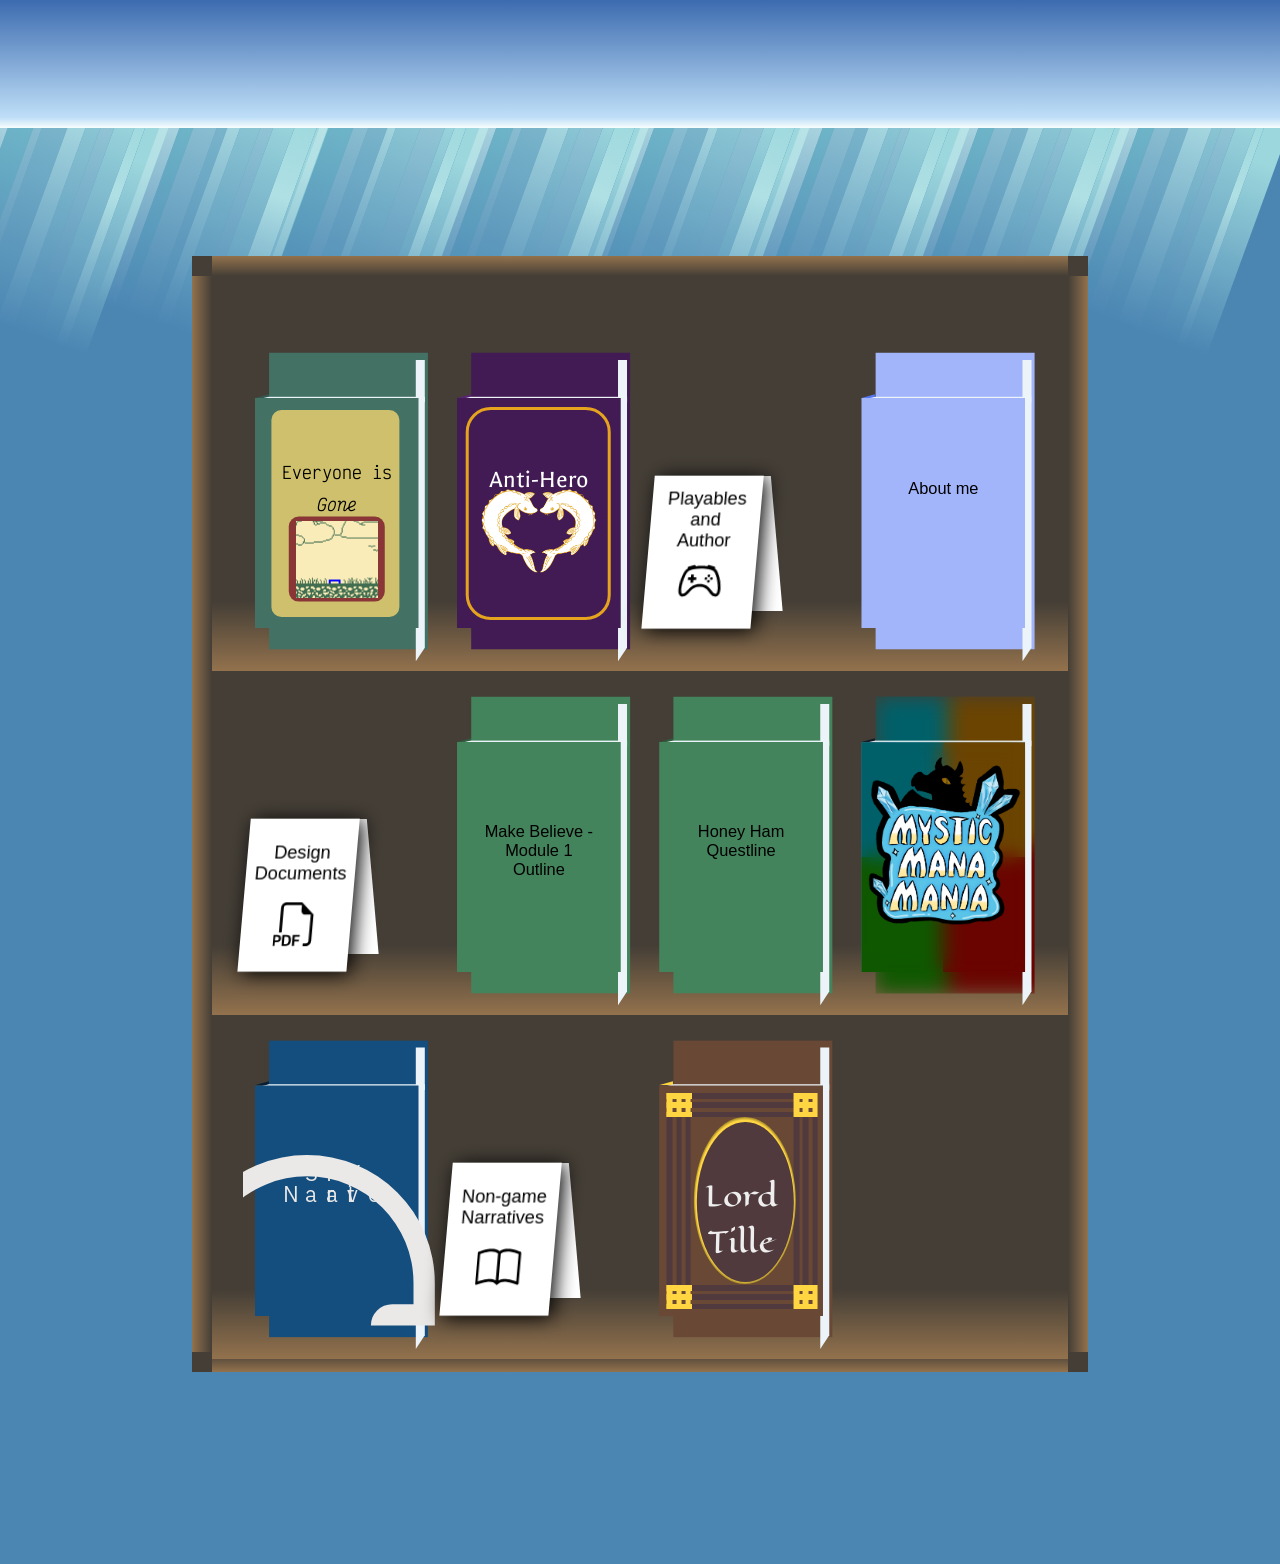
==== Portfolio/shelf.html @ e3659f9d "Add files via upload" ====
<!doctype html>
<html lang="en">
<head>
	<meta charset="UTF-8">
	<title>InkwellOcto</title>
	<link href="shelf.css" rel="stylesheet" type="text/css">
    
    <!-- Fonts -->
    <style>
      @import url('https://fonts.googleapis.com/css2?family=Eagle+Lake&family=Galdeano&family=IBM+Plex+Sans+JP&family=Victor+Mono:ital,wght@0,100..700;1,100..700&display=swap');
    </style>
</head>
<body onload="shelfLength()">
    <div id="pageBlur">
    </div>

    <!-- Top and both sides of the bookshelf -->
    <div id="bookShelf1"></div>
    <div id="bookShelf2"></div>
    <div id="bookShelf3"></div>

    <div id="sky"></div>
    <div id="waves">
        <div id="lightBeams">
            <div class="lights">
                <div class="ray r1"></div>
                <div class="ray r2"></div>
                <div class="ray r3"></div>
                <div class="ray r4"></div>
                <div class="ray r5"></div>
                <div class="ray r6"></div>
                <div class="ray r7"></div>
                <div class="ray r8"></div>
                <div class="ray r9"></div>
                <div class="ray r10"></div>
            </div>
            <div class="lights">
                <div class="ray r1"></div>
                <div class="ray r2"></div>
                <div class="ray r3"></div>
                <div class="ray r4"></div>
                <div class="ray r5"></div>
                <div class="ray r6"></div>
                <div class="ray r7"></div>
                <div class="ray r8"></div>
                <div class="ray r9"></div>
                <div class="ray r10"></div>
            </div>
            <div class="lights">
                <div class="ray r1"></div>
                <div class="ray r2"></div>
                <div class="ray r3"></div>
                <div class="ray r4"></div>
                <div class="ray r5"></div>
                <div class="ray r6"></div>
                <div class="ray r7"></div>
                <div class="ray r8"></div>
                <div class="ray r9"></div>
                <div class="ray r10"></div>
            </div>
            <div class="lights">
                <div class="ray r1"></div>
                <div class="ray r2"></div>
                <div class="ray r3"></div>
                <div class="ray r4"></div>
                <div class="ray r5"></div>
                <div class="ray r6"></div>
                <div class="ray r7"></div>
                <div class="ray r8"></div>
                <div class="ray r9"></div>
                <div class="ray r10"></div>
            </div>
            <div class="lights">
                <div class="ray r1"></div>
                <div class="ray r2"></div>
                <div class="ray r3"></div>
                <div class="ray r4"></div>
                <div class="ray r5"></div>
                <div class="ray r6"></div>
                <div class="ray r7"></div>
                <div class="ray r8"></div>
                <div class="ray r9"></div>
                <div class="ray r10"></div>
            </div>
            <div class="lights">
                <div class="ray r1"></div>
                <div class="ray r2"></div>
                <div class="ray r3"></div>
                <div class="ray r4"></div>
                <div class="ray r5"></div>
                <div class="ray r6"></div>
                <div class="ray r7"></div>
                <div class="ray r8"></div>
                <div class="ray r9"></div>
                <div class="ray r10"></div>
            </div>
            <div class="lights">
                <div class="ray r1"></div>
                <div class="ray r2"></div>
                <div class="ray r3"></div>
                <div class="ray r4"></div>
                <div class="ray r5"></div>
                <div class="ray r6"></div>
                <div class="ray r7"></div>
                <div class="ray r8"></div>
                <div class="ray r9"></div>
                <div class="ray r10"></div>
            </div>
            <div class="lights">
                <div class="ray r1"></div>
                <div class="ray r2"></div>
                <div class="ray r3"></div>
                <div class="ray r4"></div>
                <div class="ray r5"></div>
                <div class="ray r6"></div>
                <div class="ray r7"></div>
                <div class="ray r8"></div>
                <div class="ray r9"></div>
                <div class="ray r10"></div>
            </div>


        </div>
    </div>
    <div id="BookCase">

        <!-- First shelf -->
        <section>
            <!-- First Book -->
            <div class="onShelfDrawing book1 ">
                <p class="title t1" id="bitsyT" onclick="clickCover1()">Everyone is <span id="bitsyItalic">Gone</span></p>
                <svg class="bookCoverBack" onclick="clickCover1()"></svg>
                <svg class="paperRight" onclick="clickCover1()"></svg>
                <svg class="shelfBind" onclick="clickCover1()"></svg>
                <svg class="shelfBindTri" onclick="clickCover1()"></svg>
                <svg id="bitsySub" onclick="clickCover1()"></svg>
                <svg id="imgOutline" onclick="clickCover1()"></svg>
                <img id="bitsyImg" src="files/bitsyScreen.png" alt="A blue bench in an empty field; it is cloudy overhead." onclick="clickCover1()">
                <svg class="bookCover" onclick="clickCover1()"></svg>
                <div class="insideCover">
                        <div class="insideCoverLeft"></div>
                        <div class="innerBind">
                        </div>
                        <div class="insideCoverRight"></div>
                        <div class="bookmarker" onclick="bookmark()">
                            <svg class="return"></svg>
                            <p class="bmText"></p>
                            <svg class="leftTri"></svg>
                            <svg class="rightTri"></svg>                            
                        </div>
                        <div class="bind"></div>
                        <div class="pagesGrid">
                            <div class="page pg1">
                            <p class="desc">Everyone is Gone is a short game in bisty, an engine defined by constraints what with its low pixel count, small word limit per text box, and a max of three-colors per room among other things. Because of the engine, I had to really focus on design details; making sure camera perspective were coherent to players—top down or from the side—and the item descriptions—as all text in this game is internal dialogue—were written in such a way that players understood the overall story was a challenge, but it was the first time I really felt like a Narrative Designer. Coming up with the story, figuring out how that could be portrayed, and working with the limitations of the engine was enthralling, and I was very happy to get back into it when updating the game for this portfolio.
                            </p>
                            <div class="stickynote">
                                <h2>Skills:</h2>
                                <p class="skills">
                                    <br>bitsy
                                    <br>Game design principles
                                    <br>UI/UX design
                                    <br>Item description text
                                    <br>Constraints
                                </p>
                            </div>
                        </div>
                        <div class="page pg2">
                            <h3>Everyone is Gone</h3>
                            <iframe class="game" frameborder="0" src="https://itch.io/embed-upload/16553892?color=333333" allowfullscreen="" width="640" height="380"></iframe>
                        </div>
                        </div>
                    </div>
                </div>

            <!-- 2nd Book -->
            <div class="onShelfDrawing book2">
                <p id="twineTitle" class="title t2" onclick="clickCover2()">Anti-Hero</p>
                <svg class="bookCoverBack"></svg>
                <svg class="paperRight"></svg>
                <svg id="twineBorder" onclick="clickCover2()"></svg>
                <svg class="shelfBind"></svg>
                <img id="twineImg" src="files/Book.png" alt="Two hand-drawn sturgeons whose bodies bend to form a heart; the sturgeons are looking into eachother's eyes, their tails touch at the bottom of the heart." onclick="clickCover1()">
                <svg class="shelfBindTri"></svg>
                <svg class="bookCover" onclick="clickCover2()"></svg>
                <div class="insideCover">
                        <div class="insideCoverLeft"></div>
                        <div class="innerBind"></div>
                        <div class="insideCoverRight"></div>
                        <div class="bookmarker" onclick="bookmark()">
                            <svg class="return"></svg>
                            <p class="bmText"></p>
                            <svg class="leftTri"></svg>
                            <svg class="rightTri"></svg>                            
                        </div>
                        <div class="bind"></div>
                        <div class="pagesGrid">
                            <div class="page pg1">
                            <p class="desc">My latest and most difficult work, Anti-Hero is a Twine game made by myself and drpallid for CTK's 2025 weekend Game Jam, based on the prompt “A Hero's Journey.” While my friend handled art and CSS, my job was to write the branching story and program Sugarcube elements that control the games few mechanics, for instance how much money a player has. After showcasing our work and getting feedback from players, drpallid and I have continued to work on Anti-Hero, with our 1.1 update having released on 2/14/2026 which fixed some of the minor error's my friend and I made in the final, sleep-deprived hours of the Game Jam. This is probably the work I am most proud of, and I cannot wait to create more stories like this!
                            </p>
                            <div class="stickynote">
                                <h2>Skills:</h2>
                                <p class="skills">
                                    <br>Twine
                                    <br>Feedback response and iteration
                                    <br>Basic programming principles
                                    <br>Time management
                                    <br>Branching narratives
                                </p>
                            </div>
                        </div>
                        <div class="page pg2">
                            <h3>Anti-Hero</h3>
                            <iframe class="game" frameborder="0" src="https://itch.io/embed-upload/16469485?color=421b54" allowfullscreen="" width="640" height="380"><a href="https://inkwellocto.itch.io/anti-hero">Play Anti-Hero (v1.1) on itch.io</a></iframe>
                        </div>
                        </div>
                    </div>
                </div>
            

            <!-- 3rd Book -->
            <div class="book3">
                <div class="card" id="playableSign">
                    <p class="cardText">Playables and Author</p>
                    <img class="cardImg" src="files/controller.svg" alt="A game controller.">
                </div>
                <div class="card backOfCard"></div>
            </div>
            <p class="blankBook t3"></p>

            <!-- 4th Book -->
            <div class="onShelfDrawing book3">
                <p class="title t3" onclick="clickCover3()">About me</p>
                <svg class="bookCoverBack"></svg>
                <svg class="paperRight"></svg>
                <svg class="shelfBind"></svg>
                <svg class="shelfBindTri"></svg>
                <svg class="bookCover" onclick="clickCover3()"></svg>
                <div class="insideCover">
                        <div class="insideCoverLeft"></div>
                        <div class="innerBind"></div>
                        <div class="insideCoverRight"></div>
                        <div class="bookmarker" onclick="bookmark()">
                            <svg class="return"></svg>
                            <p class="bmText"></p>
                            <svg class="leftTri"></svg>
                            <svg class="rightTri"></svg>                            
                        </div>
                        <div class="bind"></div>
                        <div class="pagesGrid">
                            <div class="page pg1">
                            <p class="desc">My name is Jay Stephens, I am a junior at Illinois State University  in the CTK Game Design track, and I am a Narrative Designer. I have  experience with traditional writing as well as game writing and I also  have a solid understanding of programming (HTML, CSS, Java, JavaScript)  alongside a passing knowledge of sound design.
                            </p>
                                <h2>This site:</h2>
                            <p class="desc" id="siteExplain">
                                This website was created by me and shows my HTML, CSS, and JavaScript capabilities! I started working on this portfolio page sometime in the afternoon on 2/20/2026, though I began working on my portfolio pieces much earlier than that. I don't have much to say in regards to this site, as I feel my work mostly speaks for itself, but I will say that I am proud I managed to get this to a state where I felt comfortable sharing it with you all, so thank you for giving it a look! 
                            </p>
                        </div>
                        <div class="page pg2">
                            <h3>About me</h3>
                            <img class="pdf" src="files/Me.jpg" alt="A picture of me in a hoodie. A plush Grogu sit in the hood right by my head.">
                        </div>
                        </div>
                    </div>
            </div>

        </section>
        <div class="shelf"></div>

        <!-- 2nd shelf -->
        <section>
            <!-- First Book -->
            <div class="book1">
                <div class="card" id="playableSign">
                    <p class="cardText">Design Documents</p>
                    <img class="cardImg" src="files/filetype-pdf.svg" alt="A pdf icon.">
                </div>
                <div class="card backOfCard"></div>
            </div>
            <p class="blankBook t1"></p>

            <!-- 2nd Book -->
            <div class="onShelfDrawing book2">
                <p class="title t2" onclick="clickCover4()">Make Believe - Module 1 Outline</p>
                <svg class="bookCoverBack"></svg>
                <svg class="paperRight"></svg>
                <svg class="shelfBind"></svg>
                <svg class="shelfBindTri"></svg>
                <svg class="bookCover" onclick="clickCover4()"></svg>
                <div class="insideCover">
                        <div class="insideCoverLeft"></div>
                        <div class="innerBind"></div>
                        <div class="insideCoverRight"></div>
                        <div class="bookmarker" onclick="bookmark()">
                            <svg class="return"></svg>
                            <p class="bmText"></p>
                            <svg class="leftTri"></svg>
                            <svg class="rightTri"></svg>                            
                        </div>
                        <div class="bind"></div>
                        <div class="pagesGrid">
                            <div class="page pg1">
                            <p class="desc">The core of the document is to act as a guide for further planning by providing brief information about main locations, the world at large, and the game's main encounters, those being the fights players have to complete for story beats as opposed to random encounters while travelling. Mostly it's macro-scale planning and making sure mechanics and story have direct connections to one another as early in the design process as possible.
                            </p>
                            <div class="stickynote">
                                <h2>Skills:</h2>
                                <p class="skills">
                                    <br>Location creation
                                    <br>World building
                                    <br>Connecting mechanics to story
                                    <br>Combat encounters
                                </p>
                                </div>
                        </div>
                        <div class="page pg2">
                            <h3>Make Believe - Module 1 Outline</h3>
                            <iframe class="pdf" src="files/Make Believe - Module 1 Outline.pdf" title="Embedded PDF Document" frameborder="0" allowfullscreen></iframe>
                        </div>
                        </div>
                    </div>
                </div>
            

            <!-- 3rd Book -->
            <div class="onShelfDrawing book3">
                <p class="title t3" onclick="clickCover5()">Honey Ham Questline</p>
                <svg class="bookCoverBack"></svg>
                <svg class="paperRight"></svg>
                <svg class="shelfBind"></svg>
                <svg class="shelfBindTri"></svg>
                <svg class="bookCover" onclick="clickCover5()"></svg>
                <div class="insideCover">
                        <div class="insideCoverLeft"></div>
                        <div class="innerBind"></div>
                        <div class="insideCoverRight"></div>
                        <div class="bookmarker" onclick="bookmark()">
                            <svg class="return"></svg>
                            <p class="bmText"></p>
                            <svg class="leftTri"></svg>
                            <svg class="rightTri"></svg>                            
                        </div>
                        <div class="bind"></div>
                        <div class="pagesGrid">
                            <div class="page pg1">
                            <p class="desc">The Honey Ham Questline is a multipage document outlining the structure of a single RPG quest. The point of a document like this is to get further into the weeds of the story-mechanic connection so programmers, artists, and other writers all have something to refer to when working on the project. What items are found where, what journal entries update after which encounters, and NPC's players can interact with and more are all explained here, formatted professionally.
                            </p>
                            <div class="stickynote">
                                <h2>Skills:</h2>
                                <p class="skills">
                                    <br>Professional formatting
                                    <br>Detail planning
                                    <br>Player rewards
                                    <br>Item creation
                                </p>
                            </div>
                        </div>
                        <div class="page pg2">
                            <h3>Honey Ham Questline</h3>
                            <iframe class="pdf" src="files/Honey Ham Questline.pdf" title="Embedded PDF Document" frameborder="0" allowfullscreen></iframe>
                        </div>
                        </div>
                    </div>
                </div>
            

            <!-- 4th Book -->
            <div class="onShelfDrawing book3">
                <p class="title t3" onclick="clickCover6()"></p>
                <svg class="bookCoverBack blurThis"></svg>
                <svg class="paperRight"></svg>
                <svg class="shelfBind"></svg>
                <img id="kingImg" src="files/MysticMana.png" alt="A blue mass with crystals growing out of it read Mystic Mana Mania. A dragon peers over the edge of the mass, one yellow eye looking directly at you." onclick="clickCover6()">
                <svg class="shelfBindTri"></svg>
                <svg id="kingCover"></svg>
                <svg class="bookCover blurThis" onclick="clickCover6()"></svg>
                <div class="insideCover">
                        <div class="insideCoverLeft"></div>
                        <div class="innerBind"></div>
                        <div class="insideCoverRight"></div>
                        <div class="bookmarker" onclick="bookmark()">
                            <svg class="return"></svg>
                            <p class="bmText"></p>
                            <svg class="leftTri"></svg>
                            <svg class="rightTri"></svg>                            
                        </div>
                        <div class="bind"></div>
                        <div class="pagesGrid">
                            <div class="page pg1">
                            <p class="desc">The Four Kingdoms is the first game I worked on at ISU; their were five of us on the team, and for some reason a two week deadline seemd like enough to make a wargame of all things. If I had to pick one thing from the experience to point at to say "Look, that's a thing I learned!" it would probably be team work. With as little time as we had to make such a large project, making sure everyone knew what to do required intentional communication and structure, but eventually we found our rhythm with people split into teams and quick check-ins at the start of each class.<br><br>
                            This is The Four Kingdoms' rule book, which I wrote! Its the first rulebook I ever put together making it a pretty important piece in my creative history, and it still feels like a big accomplishment to me even though I would make it differently today.
                            </p>
                            <div class="stickynote">
                                <h2>Skills:</h2>
                                <p class="skills">
                                    <br>Collaboration
                                    <br>Communication
                                    <br>Project management
                                    <br>Technical writing
                                </p>
                            </div>
                        </div>
                        <div class="page pg2">
                            <h3>The Four Kingdoms: Rulebook</h3>
                            <iframe class="pdf" src="files/FourKindoms_RuleBook.pdf" title="Embedded PDF Document" frameborder="0" allowfullscreen></iframe> 
                        </div>
                        </div>
                    </div>
                </div>
        </section>
        <div class="shelf"></div>

        <!-- 3rd shelf -->
        <section>
            <!-- First Book -->
            <div class="onShelfDrawing book3">
                <p class="title" id="sfxT" onclick="clickCover7()">SFX Narrative</p>
                <svg class="bookCoverBack"></svg>
                <svg class="paperRight"></svg>
                <img id="sfxImg" src="files/headphones.svg" onclick="clickCover7()"></img>
                <svg class="shelfBind"></svg>
                <svg class="shelfBindTri"></svg>
                <svg class="bookCover" id="lastCover1" onclick="clickCover7()"></svg>
                <div class="insideCover">
                        <div class="insideCoverLeft"></div>
                        <div class="innerBind"></div>
                        <div class="insideCoverRight"></div>
                        <div class="bookmarker" onclick="bookmark()">
                            <svg class="return"></svg>
                            <p class="bmText"></p>
                            <svg class="leftTri"></svg>
                            <svg class="rightTri"></svg>                            
                        </div>
                        <div class="bind"></div>
                        <div class="pagesGrid">
                            <div class="page pg1">
                            <p class="desc">This short-story of a person going to a ren-faire and buying a cursed object is told only through sound effects mixed in Abode Audition, and shows off my audio design skills. While I may not have a penchant for music, I absolutely love sound effects and take any chance I get to work with them. Finding the right sounds, eq-ing them so to be tinny or boomy or muffled, and then combining them to support or outright tell a story is something I cannot get enough of! I am especially proud of the sound work in this project; there is never a moment where less than two tracks are playing to create the auditory space.
                            </p>
                            <div class="stickynote">
                                <h2>Skills:</h2>
                                <p class="skills">
                                    <br>Audition
                                    <br>Sound effects
                                    <br>Audio mixing
                                </p>
                            </div>
                        </div>
                        <div class="page pg2">
                            <h3>SFX Narrative</h3>
                            <iframe width="90%" height="166" scrolling="no" frameborder="no" src="https://w.soundcloud.com/player/?url=https%3A//api.soundcloud.com/tracks/soundcloud%3Atracks%3A1951184619%3Fsecret_token%3Ds-4tdaQ8lPmaO&color=%23273d77&auto_play=false&hide_related=false&show_comments=true&show_user=true&show_reposts=false&show_teaser=true"></iframe>
                        </div>
                        </div>
                    </div>
                </div>
            

            <!-- 2nd Book -->
            <div class="book2">
                <div class="card" id="playableSign">
                    <p class="cardText">Non-game Narratives</p>
                    <img class="cardImg" src="files/book.svg" alt="A book icon.">
                </div>
                <div class="card backOfCard"></div>
            </div>
            <p class="blankBook t2"></p>

            <!-- 3rd Book -->
            <div class="onShelfDrawing book3">
                <p class="title" id="ft2" onclick="clickCover8()">Lord Tille</p>
                <svg class="bookCoverBack"></svg>
                <div id="tilleCover" onclick="clickCover8()">
                    <div class="verLinesL"></div>
                    <div class="lilGapV"></div>
                    <div class="verLinesL"></div>
                    <div class="lilGapV"></div>
                    <div class="verLinesL"></div>
                    <div class="verLinesR"></div>
                    <div class="lilGapVR"></div>
                    <div class="verLinesR"></div>
                    <div class="lilGapVR"></div>
                    <div class="verLinesR"></div>

                    <div class="horLines"></div>
                    <div class="lilGap"></div>
                    <div class="horLines"></div>
                    <div class="lilGap"></div>
                    <div class="horLines"></div>
                    <div id="circleGold"></div>
                    <div id="circleFrame"></div>
                    <div id="bigGap"></div>
                    <div class="horLines"></div>
                    <div class="lilGap"></div>
                    <div class="horLines"></div>
                    <div class="lilGap"></div>
                    <div class="horLines"></div>
                </div>
                <svg class="paperRight"></svg>
                <svg class="shelfBind"></svg>
                <svg class="shelfBindTri"></svg>
                <svg class="bookCover" id="lastCover2" onclick="clickCover8()"></svg>
                <div class="insideCover">
                        <div class="insideCoverLeft"></div>
                        <div class="innerBind"></div>
                        <div class="insideCoverRight"></div>
                        <div class="bookmarker" onclick="bookmark()">
                            <svg class="return"></svg>
                            <p class="bmText"></p>
                            <svg class="leftTri"></svg>
                            <svg class="rightTri"></svg>                            
                        </div>
                        <div class="bind"></div>
                        <div class="pagesGrid">
                            <div class="page pg1">
                            <p class="desc">A high fantasy buddy cop-Esk story staring an aging Lord and a young witch as they travel across the land to clear their names and uncover who really kidnapped King Ionnes, Lord Tille is the reason I am a narrative designer. I never took my writing seriously, but with encouragement from a teacher I started making a book on a whim, and here we are. This story has been re-written and re-edited several times, and with my most recent edits I was finally able to tackle some of this piece's oldest problems. I've known about these issues since I first wrote the text; I knew some sentences refused to flow and certain words felt out of place, but I didn't know how to address them. However, while brushing up my portfolio I finally came up with solutions, and was glad to see this part of Tille's story achieve the quality I always hoped for it.
                            </p>
                            <div class="stickynote">
                                <h2>Skills:</h2>
                                <p class="skills">
                                    <br>Problem Solving
                                    <br>Traditional creative writing
                                    <br>Editing
                                    <br>Proof reading
                                </p>
                            </div>
                        </div>
                        <div class="page pg2">
                            <h3>Lord Tille</h3>
                            <iframe class="pdf" src="files/Lord Tille.pdf" title="Embedded PDF Document" frameborder="0" allowfullscreen></iframe> 
                        </div>
                        </div>
                    </div>
                </div>


            <!-- Fourth Book -->
            <div class="onShelfDrawing book1">
                </div>
            <p class="blankBook t3"></p>

        </section>
        <div class="shelf"></div>

    </div>



    <!-- Bottom shelf -->
    <div id="bookShelf4"></div>

</body>

<script>
    let bookNum;
    let bookTF = false;
    let loopCount = 0;
    function shelfLength(){
        //* Header formatting *//
            let waves = document.getElementById("waves");
            let sky = document.getElementById("sky");
            sky.style.height = (sky.offsetWidth * .1) + "px";

            //Ray widths
            let rays = document.getElementsByClassName("ray");
            let lights = document.getElementsByClassName("lights");

            for(i=0; i<rays.length; i+=2){
                //Make two random numbers that add up to 20% of width
                let firstNum = (Math.floor(Math.random() * 10) + 5);
                let secondNum = (20 - firstNum);

                firstNum /= 100;
                secondNum /= 100;

                //Turn the numbers into percentages for widths
                rays[i].style.width = (lights[0].offsetWidth * firstNum) + "px";
                rays[i+1].style.width = (lights[0].offsetWidth * secondNum) + "px";
            }
        //* Header formatting *//



        // *Bookshelf edge height/width* //

            //Finding height diff btwn body and horizontal shelf height
            height = document.querySelector("body").clientHeight;
            trueHeight = (height - (20 * 2) ) + "px"; 
            
            //Finding width diff btwn body and ver-shelf width
            width = document.querySelector("body").offsetWidth;
            trueWidth = (width - (20 * 2) ) + "px";  

            //Setting lengths for all four outer shelf things
            document.getElementById("bookShelf1").style.width = trueWidth;
            document.getElementById("bookShelf2").style.height = trueHeight;
            document.getElementById("bookShelf3").style.height = trueHeight; 
            document.getElementById("bookShelf4").style.width = trueWidth;

        // *Bookshelf edge height/width* //



        // *On the shelf books styling* //

            //Set cover + paper lengths and such
            let papersTop = document.getElementsByClassName
            ("shelfBind");
            let papersSide = document.getElementsByClassName
            ("paperRight");
            let back = document.getElementsByClassName("bookCoverBack");
            let spine = document.getElementsByClassName("shelfBindTri");
            let front = document.getElementsByClassName("bookCover");
            let insideBackR = document.getElementsByClassName("insideCoverRight");
            let insideBackL = document.getElementsByClassName("insideCoverLeft");
            let insideSpine = document.getElementsByClassName("bind");

            //Book colors arrays
            const colors = ["#437265", "#421B54", "#A2B5FA", "#44845C", "#44845C", "transparent", "#144E7F", "#694835"];
            const colorsSpine = ["#335852","#5A2572","#5477f6", "#305c40", "#305c40", "#101C26", "#081f33", "#FFD642"]

            //Book titles
            let titles = document.getElementsByClassName
            ("title");

            //Width of screen
            let w = screen.width;
            let wide = front[1].clientWidth;

            //Book1 specific elements
            let bitsySub = document.getElementById("bitsySub");
            let bitsyImg = document.getElementById("bitsyImg");
            let bistyOutline = document.getElementById("imgOutline");

            //Book2 specific elements
            let twineBorder = document.getElementById("twineBorder");

            //Book6 specific elements
            let nonBlur =  document.getElementById("kingCover");

            //Book7 specific elements
            let headphones = document.getElementById("sfxImg");
            let sfxTitle = document.getElementById("sfxT");

            //Book8 specific elements
            let tilleCoverImg = document.getElementById("tilleCover");
            let tilleLinesTB = document.getElementsByClassName("horLines");
            let verLinesL = document.getElementsByClassName("verLinesL");
            let verLinesR = document.getElementsByClassName("verLinesR");
            let bigGap = document.getElementById("bigGap");
            let lilGap = document.getElementsByClassName("lilGap");
            let lilGapV = document.getElementsByClassName("lilGapV");
            let lilGapVR = document.getElementsByClassName("lilGapVR");
            let circleFrame = document.getElementById("circleFrame");
            let circleGold = document.getElementById("circleGold");

            //Loops once for every book per titles
            for(let i = 0; i < titles.length; i++){
                
                //Heights of shelf book elements
                front[i].style.height = (w * .18) + "px";
                spine[i].style.height = (front[i].clientHeight * .92) + "px";
                papersTop[i].style.height = (front[i].clientHeight*.41) + "px";

                //Polygons of shelf book elements
                papersTop[i].style.clipPath = "polygon("+ (wide+5.5) +"px 25%,2% 21%,4.5% 19%,"+ (wide+5.5) +"px 19%)";
                back[i].style.clipPath = "polygon("+ (wide-5) +"px 100%,0% 100%,0% 0%,"+ (wide-5) +"px 0%)";
                papersSide[i].style.clipPath = "polygon("+ (wide/3 - 2) +"% 0, "+ (wide/3 - 2) +"% 100%, "+(wide+3)+"px 95.5%, "+(wide+3)+"px 0)";

                //Colors of shelf book elements
                front[i].style.backgroundColor = colors[i];
                back[i].style.backgroundColor = colors[i];
                spine[i].style.backgroundColor = colorsSpine[i];

                //Colors of inside book elements
                insideBackR[i].style.backgroundColor = colors[i];
                insideBackL[i].style.backgroundColor = colors[i];
                insideSpine[i].style.backgroundColor = colorsSpine[i];
            }

            //Titles
            titles[0].style.marginTop =  (front[1].clientHeight * -.9) + "px";
            titles[0].style.fontSize =  (front[1].clientWidth * .1) + "px";    

            titles[1].style.marginTop =  (front[1].clientHeight * -.85) + "px";
            titles[1].style.fontSize =  (front[1].clientWidth * .15) + "px";   

            titles[2].style.marginTop =  (front[1].clientHeight * -.8) + "px";
            titles[2].style.fontSize =  (front[1].clientWidth * .1) + "px";   

            titles[3].style.marginTop =  (front[1].clientHeight * -.8) + "px";
            titles[3].style.fontSize =  (front[1].clientWidth * .1) + "px";   

            titles[4].style.marginTop =  (front[1].clientHeight * -.8) + "px";
            titles[4].style.fontSize =  (front[1].clientWidth * .1) + "px";   

            titles[6].style.marginTop =  (headphones.offsetHeight * -17) + "px";
            titles[6].style.width =  (headphones.offsetWidth / 2) + "px";
            titles[6].style.fontSize =  (headphones.offsetWidth * .1) + "px";   
            titles[6].style.transform = "scale("+ (front[1].clientWidth * 13) +"%)";

            titles[7].style.marginTop =  (front[1].clientHeight / -1.3) + "px";
            titles[7].style.fontSize =  (front[1].clientWidth * .17) + "px";   
    
            //Book1 specific elements
            bitsySub.style.height = (front[1].clientHeight * .9) + "px";
            bitsySub.style.transform = "translate("+ (front[1].clientWidth/10) +"px,"+  "0px)"; 
            bitsyImg.style.width = (front[1].clientWidth/2) + "px";
            bitsyImg.style.height = (front[1].clientHeight/3) + "px";
            bistyOutline.style.width = ((front[1].clientWidth/1.7)) + "px";
            bistyOutline.style.height = (front[1].clientHeight/2.7) + "px";

            //Book2 specific elements
            twineBorder.style.width = (front[1].clientWidth * .85) + "px";
            twineBorder.style.height = (front[1].clientHeight * .9) + "px";

            //Book6 specific elements
            nonBlur.style.height = front[1].clientHeight + "px";
            nonBlur.style.width = front[1].clientWidth + "px";
            front[5].style.backgroundImage = "conic-gradient(#6B4401 0deg, #6B4401 90deg, #6A0400 90deg, #6A0400 180deg, #0F5800 180deg, #0F5800 270deg, #006069 270deg, #006069 360deg)";
            back[5].style.backgroundImage = "conic-gradient(at "+ (front[5].clientWidth/6-3) +"50%, #6B4401 0deg, #6B4401 90deg, #6A0400 90deg, #6A0400 180deg, #0F5800 180deg, #0F5800 270deg, #006069 270deg, #006069 360deg)";
            insideBackR[5].style.backgroundImage = "conic-gradient(#6B4401 0deg, #6B4401 90deg, #6A0400 90deg, #6A0400 180deg, #0F5800 180deg, #0F5800 270deg, #006069 270deg, #006069 360deg)";
            insideBackL[5].style.backgroundImage = "conic-gradient(#6B4401 0deg, #6B4401 90deg, #6A0400 90deg, #6A0400 180deg, #0F5800 180deg, #0F5800 270deg, #006069 270deg, #006069 360deg)";

            //Book7 specific elements
            headphones.style.transform = "scale("+ (front[1].clientWidth * 13) +"%) translate(42%, " + (- (sfxTitle.clientHeight * 3.3 )) +"%)";

            //Book8 specific elements
            tilleCoverImg.style.width = (front[1].clientWidth * .92) + "px";
            tilleCoverImg.style.height = (front[1].clientHeight * .94) + "px";
            bigGap.style.height = (front[1].clientHeight * .73) + "px";

            for(i=0; i< tilleLinesTB.length; i++){
                tilleLinesTB[i].style.height = (front[1].clientHeight / (12*3.5)) + "px";
                tilleLinesTB[i].style.width = (tilleCoverImg.clientWidth - 2) + "px";
                tilleLinesTB[i].style.background  = "linear-gradient(90deg, var(--gold) 25px, var(--brown) 25px, var(--brown) "+ (tilleLinesTB[i].clientWidth - 20) +"px, var(--gold) "+ (tilleLinesTB[i].clientWidth - 20) +"px)";
            }
            for(i=0; i< lilGap.length; i++){
                lilGap[i].style.height = (front[1].clientHeight / (12*5)) + "px";
            }
            for(i=0; i< lilGapV.length; i++){
                lilGapV[i].style.width = (front[1].clientHeight / (12*5)) + "px";
                lilGapVR[i].style.width = (front[1].clientHeight / (12*5)) + "px";
            }
            for(i=0; i< verLinesL.length; i++){
                verLinesL[i].style.height = (tilleCoverImg.clientHeight) + "px";
                verLinesL[i].style.width = (front[1].clientHeight / (12*3.5)) + "px";

                verLinesR[i].style.height = (tilleCoverImg.clientHeight) + "px";
                verLinesR[i].style.width = (front[1].clientHeight / (12*3.5)) + "px";
            }

            circleFrame.style.height = (verLinesR[1].offsetHeight - (tilleLinesTB[1].offsetHeight * 3 + lilGapV[1].offsetHeight * 1 + verLinesR[1].offsetWidth * 4) - 1.3 + "px")
            circleFrame.style.width = (tilleLinesTB[1].offsetWidth - (verLinesR[1].offsetWidth * 6.5 + lilGapVR[1].offsetWidth * 4) - 4) + "px";

            circleGold.style.height = (verLinesR[1].offsetHeight - (tilleLinesTB[1].offsetHeight * 3 + lilGapV[1].offsetHeight * 1 + verLinesR[1].offsetWidth * 2) - 4.3 + "px")
            circleGold.style.width = (tilleLinesTB[1].offsetWidth - (verLinesR[1].offsetWidth * 5.5 + lilGapVR[1].offsetWidth * 4) - 4) + "px";
            
            //If inside of a book, resize the book
            if(bookTF){
                genCorrectBook(bookNum);
            }

        // *On the shelf books styling* //
        



        // *The Signs* //

            //Front and back of all cards
            let sign = document.getElementsByClassName("card");
            let signBack = document.getElementsByClassName("backOfCard");
            let counter = 0;
            let text = document.getElementsByClassName("cardText");
            let img = document.getElementsByClassName("cardImg");

            //Setting sign width and height
            for(i=0; i<sign.length; i++){
                sign[i].style.width = (front[1].clientWidth / 1.5) + "px";
                if(i%2 == 0 ){
                    sign[i].style.height = (front[1].clientHeight/ 1.5) + "px";
                }
                else{
                    signBack[counter].style.height = (front[1].clientHeight/ 1.7) + "px";
                    text[counter].style.height = ((sign[1].clientHeight/ 2) + "px");
                    text[counter].style.fontSize = ((sign[1].clientWidth/ 6) + "px");

                    counter++;
                }
            }     

        // *The Signs* // 
    }

    function clickCover1(){
        genCorrectBook(0)
    }
    function clickCover2(){
        genCorrectBook(1)
    }
    function clickCover3(){
        genCorrectBook(2)
    }
    function clickCover4(){
        genCorrectBook(3)
    }
    function clickCover5(){
        genCorrectBook(4)
    }
    function clickCover6(){
        genCorrectBook(5)
    }
    function clickCover7(){
        genCorrectBook(6)
    }
    function clickCover8(){
        genCorrectBook(7)
    }

    function genCorrectBook(i){
        let h = window.innerHeight;
        let width = document.querySelector("body").offsetWidth;
        let bookCovers = document.getElementsByClassName("bookCover");
        bookNum = i;
        bookTF = true;
        
        //Formatting the inside of the books
        let insideCover = bookCovers[i].nextElementSibling;
        let blur = document.getElementById("pageBlur");
            
        //Visible and clicked display
        insideCover.style.display = "block";
        blur.style.display = "block";
        insideCover.classList.add("clicked");

        //width and height
        insideCover.style.width = ((width * 1.3) + "px");
        insideCover.style.height = ((h * .9) + "px");

        //Determine width and height for playable games
        let pg2 = document.getElementsByClassName("pg2");
        let pg2Height = pg2[i].offsetHeight;
        let pg2Width = pg2[i].offsetWidth;


        let pg2Iframe = document.getElementsByClassName("game");
        if(i == 0 || i == 1){
            if((pg2Width * .9) > pg2Height){
                pg2Iframe[i].style.width = (pg2Width*.7) + "px";
                pg2Iframe[i].style.height = (pg2Width * .7) + "px";
            }
            else if((pg2Width * 1.2) > pg2Height){
                pg2Iframe[i].style.width = (pg2Height * .7) + "px";
                pg2Iframe[i].style.height = (pg2Height * .7) + "px";
            }
            else if((pg2Width * 1.5) > pg2Height){
                pg2Iframe[i].style.width = (pg2Height * .6) + "px";
                pg2Iframe[i].style.height = (pg2Height * .6) + "px";
            }
            else if((pg2Width * 1.8) > pg2Height){
                pg2Iframe[i].style.width = (pg2Height * .5) + "px";
                pg2Iframe[i].style.height = (pg2Height * .5) + "px";
            }
            else if((pg2Width * 2.1) > pg2Height){
                pg2Iframe[i].style.width = (pg2Height * .4) + "px";
                pg2Iframe[i].style.height = (pg2Height * .4) + "px";
            }
            else if((pg2Width * 2.4) > pg2Height){
                pg2Iframe[i].style.width = (pg2Height * .3) + "px";
                pg2Iframe[i].style.height = (pg2Height * .3) + "px";
            }
        }

        //Determine width and height for pdfs
        let pdfs = document.getElementsByClassName("pdf");
        for(let j = 0; j < pdfs.length; j++){
            if((pg2Width * 1.2) > pg2Height){
                pdfs[j].style.width = (pg2Width*.7) + "px";
                pdfs[j].style.height = (pg2Width * .7) + "px";
            }
            else if((pg2Width * 1.5) > pg2Height){
                pdfs[j].style.width = (pg2Height * .6) + "px";
                pdfs[j].style.height = (pg2Height * .6) + "px";
            }
            else if((pg2Width * 1.8) > pg2Height){
                pdfs[j].style.width = (pg2Height * .5) + "px";
                pdfs[j].style.height = (pg2Height * .5) + "px";
            }
            else if((pg2Width * 2.1) > pg2Height){
                pdfs[j].style.width = (pg2Height * .4) + "px";
                pdfs[j].style.height = (pg2Height * .4) + "px";
            }
            else if((pg2Width * 2.4) > pg2Height){
                pdfs[j].style.width = (pg2Height * .3) + "px";
                pdfs[j].style.height = (pg2Height * .3) + "px";
            }
        }
            

        //Calc distance from top then rectify
        if(loopCount == 0){
            let start = insideCover.getBoundingClientRect().top
            let end = start/10;
            let distance = 0;

                while(start > end){
                    distance++;
                    start--;
                }

            insideCover.style.marginTop = (distance*-1) + "px";
            loopCount = 1;
        }     
        
        //fontsize
        let text = document.getElementsByClassName("desc");
        for(j=0; j<text.length; j++){
            text[j].style.fontSize = (pg2Width / 40) + "px"
            text[j].style.marginTop = (pg2Width / 6) + "px"
        }
    }

    function bookmark(){
        let bookCovers = document.getElementsByClassName("bookCover");
        bookTF = false;

        for (let i = 0; i < bookCovers.length; i++) {
            let blur = document.getElementById("pageBlur");
            let insideCover = bookCovers[i].nextElementSibling;

            //Hide display
            insideCover.style.display = "none";
            blur.style.display = "none";
            insideCover.classList.remove("clicked");

            insideCover.style.marginTop = (0) + "px";
        }

        loopCount--;

    }

    //Window resize runs the length scripts again
    window.onresize = shelfLength;
    
</script>
---- Portfolio/shelf.css ----
* {
    margin: 0;
    padding: 0;
    font-weight: normal;
    font-family: Arial, sans-serif;
    text-align: center;
    align-items: center;
    justify-content: center; 
    background-color: var(--waterFilter);
}
  
:root {
    /* Colors */
    --shelfD: #443E36;
    --shelfL: #93724D;
    --paper: #ecf4fa;
    --paperShadow: #C5D1DB;
    --waterFilter: #4B86B3;
    --redBook: #A35E68;
    --redBookBind: #61393f;
    --bookmark: #F88DCC;

    --bookCover: #A35E68;
    --bookBind: #61393f;

    /* Light Beams */
    --teal1: #AFE0E4;
    --teal2: #C0E6E9;
    --teal3: #84CDD4;
    --teal4: #7EC9D1;
    --teal5: #97D6DC;
    --teal6: #AEDEE2;
    --teal7: #96D3D8;
    --teal8: #9CD7DD;
    --teal9: #7ECBD3;
    --teal10: #AFE0E4;
    --teal11: #B6DFE3;
    --teal12: #84CDD4;  
    
    /* Tille Colors */
    --brown: #503A3D;
    --gold: #FFD642;
}


/* Waves */
#waves{
    background-color: transparent;
    height: 50%;
    width: 100%;
    position: absolute;
    top: 10%;
    right: 0px;
    overflow: hidden;
}
#sky{
    background: linear-gradient(0deg,rgba(248, 254, 252, 1) 0%, rgba(191, 223, 248, 1) 8%, rgba(60, 107, 175, 1) 100%);    height: 20%;
    width: 100%;
    position: absolute;
    top: 0%;
    right: 0px;
    bottom: 10%;
    overflow: hidden;
}
#lightBeams{
    background-color: transparent;
    height: 50px;
    width: 100%;
    position: absolute;
    display: grid;
    grid-template-columns: repeat(8, 1fr);
    column-gap: 1px;
    transform: translate(0,0);
    z-index: -1;
}
.lights{
    background-color: transparent;
    transform: rotate(20deg);
    height: 100px;
    /* background-color: var(--teal1); */
	display: inline-block;
	animation-name: blinkRay;
	animation-duration: random(4) + s;
	animation-delay: random(4) + s;
	animation-iteration-count: infinite;
	animation-direction: alternate;
	animation-timing-function: linear;
	opacity: 1;
    width: 100%;
    display: grid;
    grid-template-columns: repeat(11, 1fr);
}
/*Rays of sunlight*/
.ray{
    height: 400%;
    position: relative;
}
.r1{width: 20px; background: linear-gradient(to bottom, var(--teal1) 0%, var(--teal2) 40%, rgba(255, 255, 255,0) 100%);}
.r2{ width: 20px; background: linear-gradient(to bottom, var(--teal3) 0%, var(--teal4) 30%, rgba(255, 255, 255,0) 100%); }
.r3{ width: 15px; background: linear-gradient(to bottom, var(--teal5) 0%, var(--teal6) 20%, rgba(255, 255, 255,0) 100%); }
.r4{ width: 5px; background: linear-gradient(to bottom, var(--teal7) 0%, var(--teal8) 10%, rgba(255, 255, 255,0) 100%); }
.r5{ width: 10px; background: linear-gradient(to bottom, var(--teal9) 0%, var(--teal10) 40%, rgba(255, 255, 255,0) 100%); }
.r6{ width: 10px; background: linear-gradient(to bottom, var(--teal5) 0%, var(--teal8) 30%, rgba(255, 255, 255,0) 100%); }
.r7{ width: 10px; background: linear-gradient(to bottom, var(--teal9) 0%, var(--teal10) 20%, rgba(255, 255, 255,0) 100%); }
.r8{ width: 5px; background: linear-gradient(to bottom, var(--teal5) 0%, var(--teal8) 40%, rgba(255, 255, 255,0) 100%); }
.r9{ width: 25px; background: linear-gradient(to bottom, var(--teal9) 0%, var(--teal10) 60%, rgba(255, 255, 255,0) 100%); }
.r10{ width: 10px; background: linear-gradient(to bottom, var(--teal5) 0%, var(--teal8) 50%, rgba(255, 255, 255,0) 100%); }




/* Bookshelf */
body{
    margin: 15%;
    background-color: var(--shelfD);
    margin-top: 20%;
}
#BookCase{
    display: grid;
    grid-template-columns: 1fr;
    grid-template-rows: 1fr 1px 1fr 1px 1fr 1px;
    margin: auto;
    margin-top: 5%;
    background-color: var(--shelfD);
}
#bookShelf1{
    height: 20px;
    width: 100%;
    background: var(--shelfD);
    background: linear-gradient(0deg, var(--shelfD) 0%, var(--shelfL) 100%);
    display: flex;
    margin: auto;
}
#bookShelf2{
    width: 20px;
    background-color: var(--shelfL);
    display: flex;
    float: left;
    background: var(--shelfD);
    background: linear-gradient(270deg, var(--shelfD) 0%, var(--shelfL) 100%);
}
#bookShelf3{
    width: 20px;
    background-color: var(--shelfL);
    display: flex;
    float: right;
    background: var(--shelfD);
    background: linear-gradient(90deg, var(--shelfD) 0%, var(--shelfL) 100%);
}
#bookShelf4{
    height: 20px;
    background: var(--shelfD);
    background: linear-gradient(180deg, var(--shelfD) 0%, var(--shelfL) 100%);
    margin: auto;
}
.shelf {
    height: 7000%;
    background: var(--shelfD);
    background: linear-gradient(0deg, var(--shelfL) 0%, var(--shelfD) 100%);
    grid-column: span 4;
    position: relative;
    z-index: 1;
    transform: translate(0,-40%);
}
#takeTwo{
    height: 10px;
    grid-column-start: 1;
}

/* Sorting books in a row */
section{
    display: grid;
    grid-template-columns: 1fr 1fr 1fr 1fr;
    grid-template-rows: auto 0px;
    margin: 5% 5% 0 5%;
    background-color: transparent;
    column-gap: 5%;
}
/* .book2{
    margin-left: -1%;
}
.book3{
    margin-left: -4%;
}
.book4 {
    margin-left: -7%;
} */
/* .lastCovers {
    width: 87%;
    height: 100%;
    background-color: var(--bookCover);
    clip-path: polygon(0% 0%, 100% 0%, 100% 100%, 0% 100%);
    position: relative;
    z-index: 4;
}
#lastCover1 {
    margin: auto -11% auto auto;
}
#lastCover2 {
    margin: auto -13% auto auto;
} */

/* Book Covers */
.onShelfDrawing{
    width: 100%;
    height: 300px;
    background-color: transparent;
    display: grid;
    grid-template-rows: 1fr 1px;
}

.bookCoverBack{
    height: 33%;
    clip-path: polygon(0% 0%, 100% 0%, 100% 100%, 0% 100%);
    position: absolute;
    transform: translate(4.7%, -4.2%);
    z-index: 2;
}
.shelfBind{
    height: 35.5%;
    background-color: var(--paper);
    position: absolute;
    transform: translate(.2%, -93%);
    z-index: 3;
}
.paperRight{
    height: 33.5%;
    background-color: var(--paper);
    position: absolute;
    z-index: 3;
    transform: translate(1%, -1%);
}
.shelfBindTri{
    clip-path: polygon(9.5% 15%,0% 15%,9.5% 11.2%,9.5% 12%);
    position: absolute;
    transform: translate(-50.2%, -74.3%);
    z-index: 1;
    scale: .5;
}
.bookCover{
    width: 100%;
    height: 100%;
    clip-path: polygon(0% 0%, 100% 0%, 100% 100%, 0% 100%);
    position: relative;
    z-index: 4;
}
.title {
    grid-row-start: 2;
    z-index: 6;
    width: 75%;
    margin: auto;
    /* margin-top: -300%; */
    background-color: transparent;
}
.blankBook{
    background-color: transparent;
    position: relative;
    z-index: 4;
    width: 50%;
    grid-row-start: 2;
}

#bitsySub {
    background-color: #CEC06C;
    position: absolute;
    border-radius: 10px;
    z-index: 5;
    transform: translate(12%,10%);
    height: 32%;
    width: 10%;    
    margin: auto;
}
#bitsyT {
    font-family: "Victor Mono", monospace;
    line-height: 2;
}
#bitsyItalic {
    font-family: "Victor Mono", monospace;
    line-height: 2;
    font-style: italic;
    background-color: transparent;
}
#bitsyImg{
    position: absolute;
    z-index: 5;
    transform: translate(50%, 60%);
    background-color: transparent;
}
#imgOutline {
    position: absolute;
    z-index: 5;
    transform: translate(35%, 53.5%);
    border-radius: 10px;
    background-color: #8B3636;
}
#twineBorder{
    border-style: solid;
    border-color: #E6A31E;
    border-width: 2%;
    border-radius: 25px;
    position: absolute;
    z-index: 5;
    transform: translate(6%,0%);
    background-color: transparent;
}
#twineTitle{
    color: white;
    font-family: "Galdeano", sans-serif;
}
#twineImg{
    position: absolute;
    z-index: 5;
    transform: translate(21%, 21%);
    background-color: transparent;
    width: 9%;
}
#kingImg{
    position: absolute;
    z-index: 5;
    transform: translate(0%, -10%);
    background-color: transparent;
    width: 13%;
}
#kingCover{
    clip-path: polygon(0% 0%, 100% 0%, 100% 100%, 0% 100%);
    position: absolute;
    z-index: 4;
    background-image: conic-gradient(rgb(107, 68, 1) 0deg, rgb(107, 68, 1) 90deg, rgb(106, 4, 0) 90deg, rgb(106, 4, 0) 180deg, rgb(15, 88, 0) 180deg, rgb(15, 88, 0) 270deg, rgb(0, 96, 105) 270deg, rgb(0, 96, 105) 360deg);
}
#sfxT{
    font-family: "IBM Plex Sans JP", sans-serif;
    color: #eae9e7;
}
#sfxImg{
    position: absolute;
    z-index: 5;
    background-color: transparent;
    width: 10px;
    height: 10px;
    margin-top: 5%;
}
#ft2{
    color: #EEEEEE;
    font-family: "Eagle Lake", serif;
    width: 45%;
}
#tilleCover {
    position: absolute;
    z-index: 5;
    transform: translate(5%,0);
    background-color: transparent;
}
.horLines{
background: linear-gradient(90deg, var(--gold) 25px, var(--brown) 25px, var(--brown) 70%, var(--gold) 70%);
}
.verLinesL{
    display: flex;
    float: left;
    background: linear-gradient(0deg, var(--gold) 11%, var(--brown) 11%, var(--brown) 88.7%, var(--gold) 88.7%);
}
.verLinesR{
    display: flex;
    float: right;
    background: linear-gradient(0deg, var(--gold) 11%, var(--brown) 11%, var(--brown) 88.7%, var(--gold) 88.7%);
}
.lilGapV{
    display: flex;
    float: left;
    width: 20px;
    height: 20px;
    background-color: transparent;
}
.lilGapVR{
    display: flex;
    float: right;
    width: 20px;
    height: 20px;
    background-color: transparent;
}
#bigGap{
    background-color: transparent;
}
.lilGap{
    background-color: transparent;
}
#circleFrame{
    background-color: var(--brown);
    display: flex;
    float: left;
    border-radius: 100%;
    transform: translate(30.3px, 5px);
    position: absolute;
    z-index: 5;
}
#circleGold{
    background: radial-gradient(ellipse, var(--gold) 68%, rgba(153, 128, 40, 1) 71%);
    display: flex;
    float: left;
    border-radius: 100%;
    transform: translate(27.3px, 0px);
    position: absolute;
    z-index: 4;
}
.blurThis{
    filter: blur(10px);
}


.card{
    margin: auto;
    /* height: 10%; */
}
.cardText{
    position: relative;
    display: flex;
}
#playableSign{
    z-index: 6;
    position: absolute;
    background-color: white;
    margin: auto;
    filter: drop-shadow(4px 2px 10px black);
    transform: translate(-10%,-25%) skew(-5deg);;
}
.backOfCard{
    z-index: 5;
    position: absolute;
    background-color: white;
    margin: auto;
    transform: translate(8%,-28%) skew(5deg);
} 
#playableSign p {
    padding: 10%;
    font-size: 150%;
    background-color: transparent;
}
#playableSign img {
    margin-top: 10%;
    scale: 400%;
    background-color: transparent;
}


/* Book Interior */
.insideCover{
    display: none;
    position: absolute;
    background-color: transparent;
    position: fixed;
    z-index: 10;
    top: 50%;
    left: 50%;
    transform: translate(-50%, 0);
}
.insideCoverLeft{
    position: absolute;
    height: 100%;
    width: 49%;
    left: 51%;
    transform: translate(-0%, 0%);
    background-color: var(--redBook);
    z-index: -1;
    border-radius: 25px;
}
.insideCoverRight{
    position: absolute;
    height: 100%;
    width: 49%;
    left: 49%;
    transform: translate(-100%, 0%);
    background-color: var(--redBook);
    z-index: -1;
    border-radius: 25px;
}
.bind{
    position: absolute;
    height: 102%;
    width: 5%;
    left: 50%;
    transform: translate(-50%, -1%);
    background-color: var(--redBookBind);
    z-index: -1;
    border-radius: 10px;
}
.innerBind{
    position: absolute;
    height: 95%;
    width: .1%;
    left: 50%;
    transform: translate(-50%, 2.6%);
    background-color: #A7AFB5;
    z-index: 0;
    border-radius: 10px;
}
.bookmarker{
    width: 5%;
    height: 8%;
    background-color: var(--bookmark);
    position: absolute;
    left: 5%;
    transform: translate(-5%, 30%);
}
.return{
    background-color: #5A0F3B;
    position: absolute;
    width: 100%;
    height: 100%;
    transform: translate(-55%, -5%);
    clip-path: polygon(75% 25%, 25% 50%, 75% 75%);
    z-index: 5;
}
.leftTri{
    background-color: var(--bookmark);
    position: absolute;
    width: 50%;
    height: 50%;
    transform: translate(-101%, 199%);
    clip-path: polygon(0% 0%, 100% 0%, 50% 100%);
}
.rightTri{
    background-color: var(--bookmark);
    position: absolute;
    width: 50%;
    height: 50%;
    transform: translate(0%, 200%);
    clip-path: polygon(0% 0%, 100% 0%, 50% 100%);
}
.pagesGrid{
    display: grid;
    grid-template-columns: 1fr 1fr;
    background-color: transparent;
    height: 100%;
}
.page{
    background-color: var(--paper);
    height: 95%;
}
.pg1{
    margin: auto 0 auto 5%;
    background: #D9E5EF;
    background: linear-gradient(90deg, var(--paper) 80%, var(--paperShadow) 100%);
}
.desc{
    font-size: 10px;
    background-color: transparent;
    margin: 10%;
    margin-top: 15%;
}
#siteExplain{
    margin-top: 2%;
}
.stickynote{
    background-color: green;
    width: 50%;
    margin: auto;
    padding: 2.5%;
    filter: drop-shadow(1px 3px 2px black);
}
h2{
    background-color: transparent;
    font-size: 150%;
}
.skills{
    font-size: 130%;
    background-color: transparent;
    line-height: 1.5;
}
.pg2{
    margin: auto 5% auto 0;
    background: #D9E5EF;
    background: linear-gradient(270deg, var(--paper) 80%, var(--paperShadow) 100%);
    width: 95%;
}
.game{
    background-color: transparent;
    width: 100px;
    height: 100px;
    object-fit: cover;
}
h3{
    background-color: transparent;
    margin: 10% 10% 5% 10%;
    font-size: 40px;
}
img {
    display: block;
    width: 10%;
    object-fit: cover;
    margin: auto;
}
#pageBlur{
    display: none;
    position: fixed;
    z-index: 10;
    top: 0px;
    left: 0px;
    width: 100%;
    height: 100%;
    opacity: 75%;
    background-color: #355e7d;
}
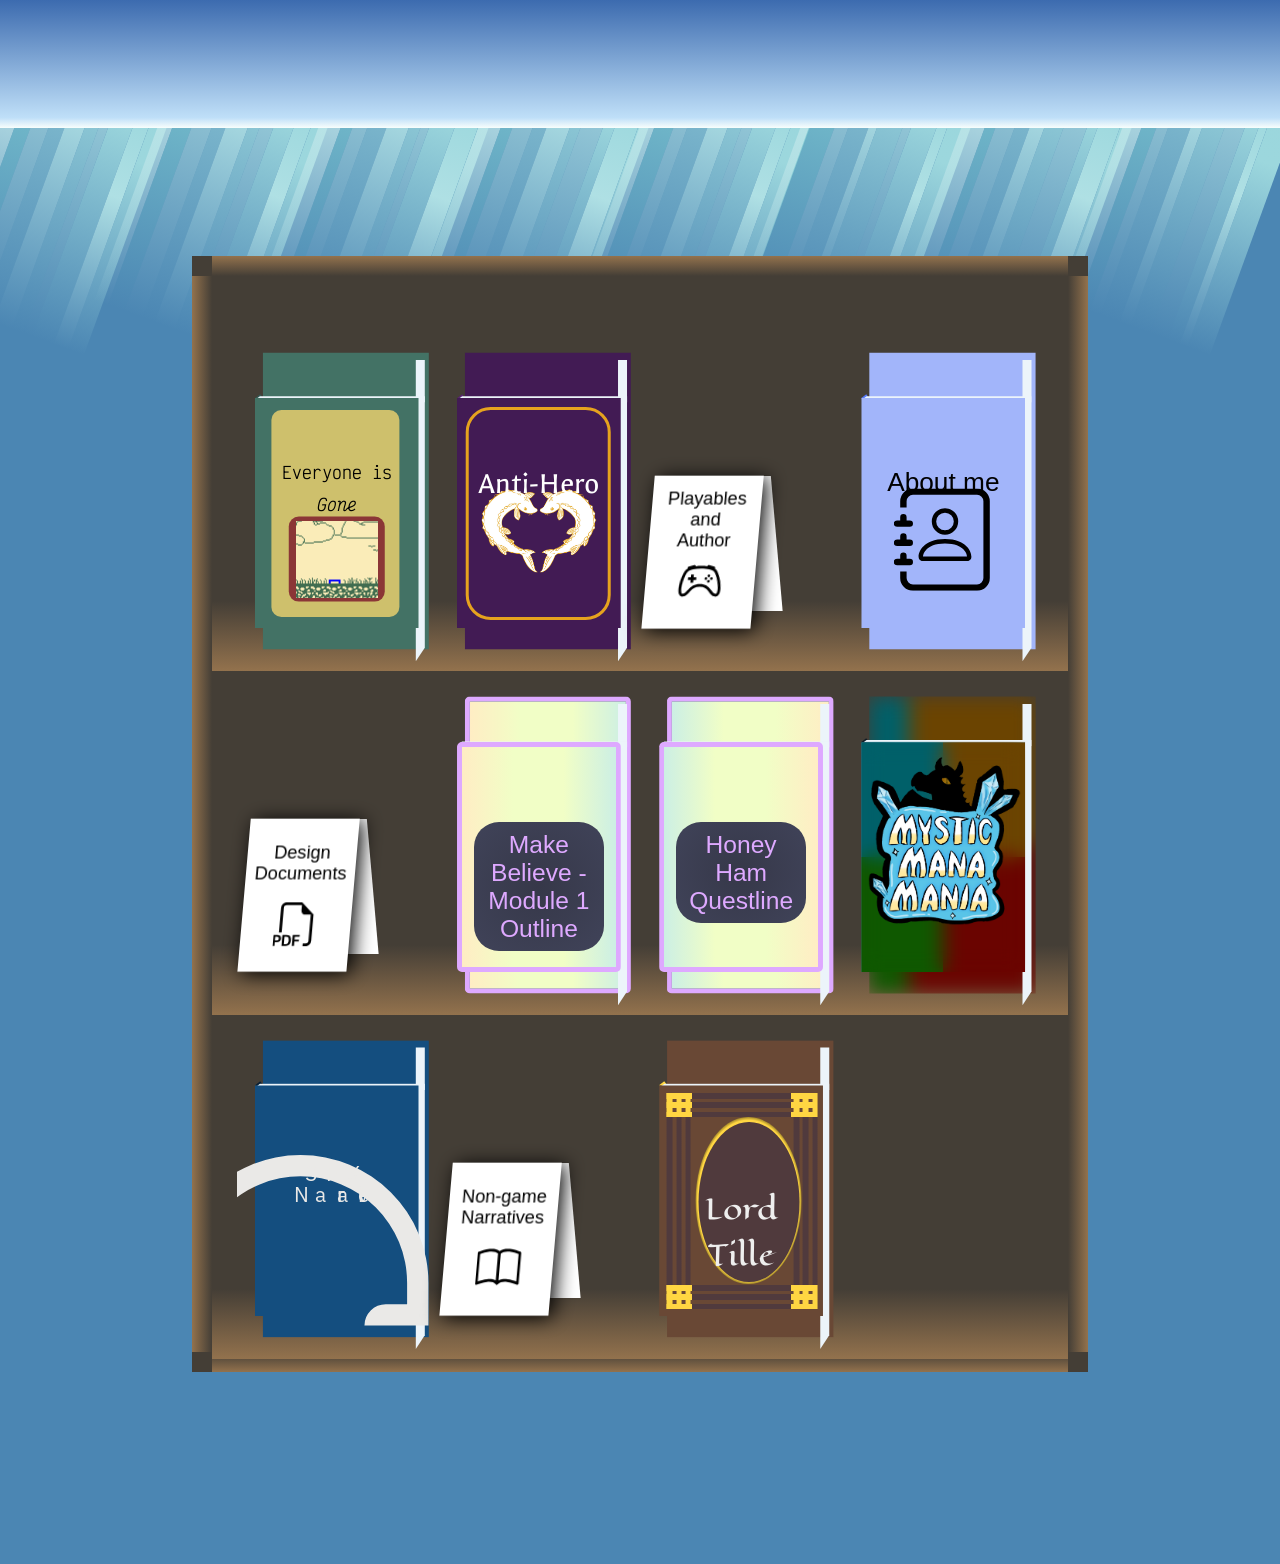
==== commit 33030205: "Update shelf.html" ====
--- a/Portfolio/shelf.html
+++ b/Portfolio/shelf.html
@@ -7,10 +7,13 @@
     
     <!-- Fonts -->
     <style>
-      @import url('https://fonts.googleapis.com/css2?family=Eagle+Lake&family=Galdeano&family=IBM+Plex+Sans+JP&family=Victor+Mono:ital,wght@0,100..700;1,100..700&display=swap');
+        @import url('https://fonts.googleapis.com/css2?family=Coming+Soon&family=Eagle+Lake&family=Galdeano&family=IBM+Plex+Sans:ital,wght@0,100..700;1,100..700&family=Victor+Mono:ital,wght@0,100..700;1,100..700&display=swap');
     </style>
+
 </head>
 <body onload="shelfLength()">
+    <div id="load">
+    </div>
     <div id="pageBlur">
     </div>
 
@@ -128,7 +131,7 @@
         <section>
             <!-- First Book -->
             <div class="onShelfDrawing book1 ">
-                <p class="title t1" id="bitsyT" onclick="clickCover1()">Everyone is <span id="bitsyItalic">Gone</span></p>
+                <p class="title t1" id="bitsyT" onclick="clickCover1()">Everyone is <span class="bitsyItalic">Gone</span></p>
                 <svg class="bookCoverBack" onclick="clickCover1()"></svg>
                 <svg class="paperRight" onclick="clickCover1()"></svg>
                 <svg class="shelfBind" onclick="clickCover1()"></svg>
@@ -154,7 +157,7 @@
                             <p class="desc">Everyone is Gone is a short game in bisty, an engine defined by constraints what with its low pixel count, small word limit per text box, and a max of three-colors per room among other things. Because of the engine, I had to really focus on design details; making sure camera perspective were coherent to players—top down or from the side—and the item descriptions—as all text in this game is internal dialogue—were written in such a way that players understood the overall story was a challenge, but it was the first time I really felt like a Narrative Designer. Coming up with the story, figuring out how that could be portrayed, and working with the limitations of the engine was enthralling, and I was very happy to get back into it when updating the game for this portfolio.
                             </p>
                             <div class="stickynote">
-                                <h2>Skills:</h2>
+                                <h2 class="subtitle">Skills:</h2>
                                 <p class="skills">
                                     <br>bitsy
                                     <br>Game design principles
@@ -165,8 +168,11 @@
                             </div>
                         </div>
                         <div class="page pg2">
-                            <h3>Everyone is Gone</h3>
-                            <iframe class="game" frameborder="0" src="https://itch.io/embed-upload/16553892?color=333333" allowfullscreen="" width="640" height="380"></iframe>
+                            <div id="goneText">
+                                <h3>Everyone is</h3>
+                                <h3><span class="bitsyItalic">Gone</span></h3>
+                            </div>
+                            <iframe class="game" frameborder="0" src="https://itch.io/embed-upload/16634843?color=235139" allowfullscreen="" width="640" height="380"></iframe>
                         </div>
                         </div>
                     </div>
@@ -179,7 +185,7 @@
                 <svg class="paperRight"></svg>
                 <svg id="twineBorder" onclick="clickCover2()"></svg>
                 <svg class="shelfBind"></svg>
-                <img id="twineImg" src="files/Book.png" alt="Two hand-drawn sturgeons whose bodies bend to form a heart; the sturgeons are looking into eachother's eyes, their tails touch at the bottom of the heart." onclick="clickCover1()">
+                <img id="twineImg" src="files/Book.png" alt="Two hand-drawn sturgeons whose bodies bend to form a heart; the sturgeons are looking into eachother's eyes, their tails touch at the bottom of the heart." onclick="clickCover2()">
                 <svg class="shelfBindTri"></svg>
                 <svg class="bookCover" onclick="clickCover2()"></svg>
                 <div class="insideCover">
@@ -198,17 +204,17 @@
                             <p class="desc">My latest and most difficult work, Anti-Hero is a Twine game made by myself and drpallid for CTK's 2025 weekend Game Jam, based on the prompt “A Hero's Journey.” While my friend handled art and CSS, my job was to write the branching story and program Sugarcube elements that control the games few mechanics, for instance how much money a player has. After showcasing our work and getting feedback from players, drpallid and I have continued to work on Anti-Hero, with our 1.1 update having released on 2/14/2026 which fixed some of the minor error's my friend and I made in the final, sleep-deprived hours of the Game Jam. This is probably the work I am most proud of, and I cannot wait to create more stories like this!
                             </p>
                             <div class="stickynote">
-                                <h2>Skills:</h2>
+                                <h2 class="subtitle">Skills:</h2>
                                 <p class="skills">
                                     <br>Twine
-                                    <br>Feedback response and iteration
-                                    <br>Basic programming principles
+                                    <br>Feedback into iteration
+                                    <br>Programming principles
                                     <br>Time management
                                     <br>Branching narratives
                                 </p>
                             </div>
                         </div>
-                        <div class="page pg2">
+                        <div class="page pg2" id="antiText">
                             <h3>Anti-Hero</h3>
                             <iframe class="game" frameborder="0" src="https://itch.io/embed-upload/16469485?color=421b54" allowfullscreen="" width="640" height="380"><a href="https://inkwellocto.itch.io/anti-hero">Play Anti-Hero (v1.1) on itch.io</a></iframe>
                         </div>
@@ -229,10 +235,12 @@
 
             <!-- 4th Book -->
             <div class="onShelfDrawing book3">
-                <p class="title t3" onclick="clickCover3()">About me</p>
+                <p class="title t3" id="aboutTitle" onclick="clickCover3()">About me</p>
                 <svg class="bookCoverBack"></svg>
                 <svg class="paperRight"></svg>
                 <svg class="shelfBind"></svg>
+                <img id="aboutIcon" onclick="clickCover3()" src="files/journal.svg" alt="An icon of a book.">
+                <img id="aboutIconPerson" onclick="clickCover3()" src="files/person.svg" alt="An icon of a person.">
                 <svg class="shelfBindTri"></svg>
                 <svg class="bookCover" onclick="clickCover3()"></svg>
                 <div class="insideCover">
@@ -247,17 +255,28 @@
                         </div>
                         <div class="bind"></div>
                         <div class="pagesGrid">
-                            <div class="page pg1">
-                            <p class="desc">My name is Jay Stephens, I am a junior at Illinois State University  in the CTK Game Design track, and I am a Narrative Designer. I have  experience with traditional writing as well as game writing and I also  have a solid understanding of programming (HTML, CSS, Java, JavaScript)  alongside a passing knowledge of sound design.
+                            <div class="page pg1" id="aboutMeGrid">
+                            <p class="desc" id="whoIAm">My name is Jay Stephens, I am a junior at Illinois State University  in the CTK Game Design track, and I am a Narrative Designer. I have  experience with traditional writing as well as game writing and I also  have a solid understanding of programming (HTML, CSS, Java, JavaScript)  alongside a passing knowledge of sound design.
                             </p>
-                                <h2>This site:</h2>
-                            <p class="desc" id="siteExplain">
+                                <h2 class="subtitle" id="thisSite">This site:</h2>
+                            <p id="siteExplain">
                                 This website was created by me and shows my HTML, CSS, and JavaScript capabilities! I started working on this portfolio page sometime in the afternoon on 2/20/2026, though I began working on my portfolio pieces much earlier than that. I don't have much to say in regards to this site, as I feel my work mostly speaks for itself, but I will say that I am proud I managed to get this to a state where I felt comfortable sharing it with you all, so thank you for giving it a look! 
                             </p>
                         </div>
-                        <div class="page pg2">
+                        <div class="page pg2" id="aboutText">
                             <h3>About me</h3>
-                            <img class="pdf" src="files/Me.jpg" alt="A picture of me in a hoodie. A plush Grogu sit in the hood right by my head.">
+                            <img id="myFace" src="files/Me.jpg" alt="A picture of me in a hoodie. A plush Grogu sit in the hood right by my head.">
+                            <div id="socials">
+                                <a href="https://github.com/InkwellOcto" target="_blank">
+                                    <img src="files/github.svg" alt="A github icon.">
+                                </a>
+                                <a href="https://inkwellocto.itch.io/" target="_blank">
+                                    <img src="files/itch.svg" alt="An itch.io icon.">
+                                </a>
+                                <a href="mailto:nhs.jes@gmail.com" target="_blank">
+                                    <img src="files/gmail.svg" alt="A gmail icon.">
+                                </a>
+                            </div>
                         </div>
                         </div>
                     </div>
@@ -280,16 +299,16 @@
 
             <!-- 2nd Book -->
             <div class="onShelfDrawing book2">
-                <p class="title t2" onclick="clickCover4()">Make Believe - Module 1 Outline</p>
-                <svg class="bookCoverBack"></svg>
+                <p class="title t2 questT" onclick="clickCover4()">Make Believe - Module 1 Outline</p>
+                <svg class="bookCoverBack questCoverL"></svg>
                 <svg class="paperRight"></svg>
-                <svg class="shelfBind"></svg>
-                <svg class="shelfBindTri"></svg>
-                <svg class="bookCover" onclick="clickCover4()"></svg>
+                <svg class="shelfBind questTop"></svg>
+                <svg class="shelfBindTri questTri"></svg>
+                <svg class="bookCover questCoverL" onclick="clickCover4()"></svg>
                 <div class="insideCover">
-                        <div class="insideCoverLeft"></div>
+                        <div class="insideCoverLeft questCoverL"></div>
                         <div class="innerBind"></div>
-                        <div class="insideCoverRight"></div>
+                        <div class="insideCoverRight questCoverR"></div>
                         <div class="bookmarker" onclick="bookmark()">
                             <svg class="return"></svg>
                             <p class="bmText"></p>
@@ -302,7 +321,7 @@
                             <p class="desc">The core of the document is to act as a guide for further planning by providing brief information about main locations, the world at large, and the game's main encounters, those being the fights players have to complete for story beats as opposed to random encounters while travelling. Mostly it's macro-scale planning and making sure mechanics and story have direct connections to one another as early in the design process as possible.
                             </p>
                             <div class="stickynote">
-                                <h2>Skills:</h2>
+                                <h2 class="subtitle">Skills:</h2>
                                 <p class="skills">
                                     <br>Location creation
                                     <br>World building
@@ -322,16 +341,16 @@
 
             <!-- 3rd Book -->
             <div class="onShelfDrawing book3">
-                <p class="title t3" onclick="clickCover5()">Honey Ham Questline</p>
-                <svg class="bookCoverBack"></svg>
-                <svg class="paperRight"></svg>
-                <svg class="shelfBind"></svg>
-                <svg class="shelfBindTri"></svg>
-                <svg class="bookCover" onclick="clickCover5()"></svg>
+                <p class="title t3 questT" onclick="clickCover5()">Honey Ham Questline</p>
+                <svg class="bookCoverBack questCoverR"></svg>
+                <svg class="paperRight "></svg>
+                <svg class="shelfBind questTop"></svg>
+                <svg class="shelfBindTri questTri"></svg>
+                <svg class="bookCover questCoverR" onclick="clickCover5()"></svg>
                 <div class="insideCover">
-                        <div class="insideCoverLeft"></div>
+                        <div class="insideCoverLeft questCoverL"></div>
                         <div class="innerBind"></div>
-                        <div class="insideCoverRight"></div>
+                        <div class="insideCoverRight questCoverR"></div>
                         <div class="bookmarker" onclick="bookmark()">
                             <svg class="return"></svg>
                             <p class="bmText"></p>
@@ -344,7 +363,7 @@
                             <p class="desc">The Honey Ham Questline is a multipage document outlining the structure of a single RPG quest. The point of a document like this is to get further into the weeds of the story-mechanic connection so programmers, artists, and other writers all have something to refer to when working on the project. What items are found where, what journal entries update after which encounters, and NPC's players can interact with and more are all explained here, formatted professionally.
                             </p>
                             <div class="stickynote">
-                                <h2>Skills:</h2>
+                                <h2 class="subtitle">Skills:</h2>
                                 <p class="skills">
                                     <br>Professional formatting
                                     <br>Detail planning
@@ -389,7 +408,7 @@
                             This is The Four Kingdoms' rule book, which I wrote! Its the first rulebook I ever put together making it a pretty important piece in my creative history, and it still feels like a big accomplishment to me even though I would make it differently today.
                             </p>
                             <div class="stickynote">
-                                <h2>Skills:</h2>
+                                <h2 class="subtitle">Skills:</h2>
                                 <p class="skills">
                                     <br>Collaboration
                                     <br>Communication
@@ -435,7 +454,7 @@
                             <p class="desc">This short-story of a person going to a ren-faire and buying a cursed object is told only through sound effects mixed in Abode Audition, and shows off my audio design skills. While I may not have a penchant for music, I absolutely love sound effects and take any chance I get to work with them. Finding the right sounds, eq-ing them so to be tinny or boomy or muffled, and then combining them to support or outright tell a story is something I cannot get enough of! I am especially proud of the sound work in this project; there is never a moment where less than two tracks are playing to create the auditory space.
                             </p>
                             <div class="stickynote">
-                                <h2>Skills:</h2>
+                                <h2 class="subtitle">Skills:</h2>
                                 <p class="skills">
                                     <br>Audition
                                     <br>Sound effects
@@ -445,7 +464,7 @@
                         </div>
                         <div class="page pg2">
                             <h3>SFX Narrative</h3>
-                            <iframe width="90%" height="166" scrolling="no" frameborder="no" src="https://w.soundcloud.com/player/?url=https%3A//api.soundcloud.com/tracks/soundcloud%3Atracks%3A1951184619%3Fsecret_token%3Ds-4tdaQ8lPmaO&color=%23273d77&auto_play=false&hide_related=false&show_comments=true&show_user=true&show_reposts=false&show_teaser=true"></iframe>
+                            <iframe id="sfxFile" width="90%" height="166" scrolling="no" frameborder="no" src="https://w.soundcloud.com/player/?url=https%3A//api.soundcloud.com/tracks/soundcloud%3Atracks%3A1951184619%3Fsecret_token%3Ds-4tdaQ8lPmaO&color=%23273d77&auto_play=false&hide_related=false&show_comments=true&show_user=true&show_reposts=false&show_teaser=true"></iframe>
                         </div>
                         </div>
                     </div>
@@ -512,7 +531,7 @@
                             <p class="desc">A high fantasy buddy cop-Esk story staring an aging Lord and a young witch as they travel across the land to clear their names and uncover who really kidnapped King Ionnes, Lord Tille is the reason I am a narrative designer. I never took my writing seriously, but with encouragement from a teacher I started making a book on a whim, and here we are. This story has been re-written and re-edited several times, and with my most recent edits I was finally able to tackle some of this piece's oldest problems. I've known about these issues since I first wrote the text; I knew some sentences refused to flow and certain words felt out of place, but I didn't know how to address them. However, while brushing up my portfolio I finally came up with solutions, and was glad to see this part of Tille's story achieve the quality I always hoped for it.
                             </p>
                             <div class="stickynote">
-                                <h2>Skills:</h2>
+                                <h2 class="subtitle">Skills:</h2>
                                 <p class="skills">
                                     <br>Problem Solving
                                     <br>Traditional creative writing
@@ -551,6 +570,7 @@
     let bookNum;
     let bookTF = false;
     let loopCount = 0;
+
     function shelfLength(){
         //* Header formatting *//
             let waves = document.getElementById("waves");
@@ -611,9 +631,10 @@
             let insideBackL = document.getElementsByClassName("insideCoverLeft");
             let insideSpine = document.getElementsByClassName("bind");
 
+
             //Book colors arrays
             const colors = ["#437265", "#421B54", "#A2B5FA", "#44845C", "#44845C", "transparent", "#144E7F", "#694835"];
-            const colorsSpine = ["#335852","#5A2572","#5477f6", "#305c40", "#305c40", "#101C26", "#081f33", "#FFD642"]
+            const colorsSpine = ["#335852","#5A2572","#5477f6", "#DEA9FF", "#DEA9FF", "#101C26", "#081f33", "#FFD642"]
 
             //Book titles
             let titles = document.getElementsByClassName
@@ -630,6 +651,9 @@
 
             //Book2 specific elements
             let twineBorder = document.getElementById("twineBorder");
+
+            //Book4 and Book5 specific elements
+            let questCover = document.getElementsByClassName("questCover");
 
             //Book6 specific elements
             let nonBlur =  document.getElementById("kingCover");
@@ -659,8 +683,7 @@
                 papersTop[i].style.height = (front[i].clientHeight*.41) + "px";
 
                 //Polygons of shelf book elements
-                papersTop[i].style.clipPath = "polygon("+ (wide+5.5) +"px 25%,2% 21%,4.5% 19%,"+ (wide+5.5) +"px 19%)";
-                back[i].style.clipPath = "polygon("+ (wide-5) +"px 100%,0% 100%,0% 0%,"+ (wide-5) +"px 0%)";
+                papersTop[i].style.clipPath = "polygon("+ (wide+5.5) +"px 25%,.5% 21%,1.5% 18.5%,"+ (wide+5.5) +"px 18.5%)";
                 papersSide[i].style.clipPath = "polygon("+ (wide/3 - 2) +"% 0, "+ (wide/3 - 2) +"% 100%, "+(wide+3)+"px 95.5%, "+(wide+3)+"px 0)";
 
                 //Colors of shelf book elements
@@ -679,23 +702,23 @@
             titles[0].style.fontSize =  (front[1].clientWidth * .1) + "px";    
 
             titles[1].style.marginTop =  (front[1].clientHeight * -.85) + "px";
-            titles[1].style.fontSize =  (front[1].clientWidth * .15) + "px";   
-
-            titles[2].style.marginTop =  (front[1].clientHeight * -.8) + "px";
-            titles[2].style.fontSize =  (front[1].clientWidth * .1) + "px";   
+            titles[1].style.fontSize =  (front[1].clientWidth * .19) + "px";   
+
+            titles[2].style.marginTop =  (front[1].clientHeight * -.85) + "px";
+            titles[2].style.fontSize =  (front[1].clientWidth * .16) + "px";   
 
             titles[3].style.marginTop =  (front[1].clientHeight * -.8) + "px";
-            titles[3].style.fontSize =  (front[1].clientWidth * .1) + "px";   
+            titles[3].style.fontSize =  (front[1].clientWidth * .15) + "px";   
 
             titles[4].style.marginTop =  (front[1].clientHeight * -.8) + "px";
-            titles[4].style.fontSize =  (front[1].clientWidth * .1) + "px";   
+            titles[4].style.fontSize =  (front[1].clientWidth * .15) + "px";   
 
             titles[6].style.marginTop =  (headphones.offsetHeight * -17) + "px";
             titles[6].style.width =  (headphones.offsetWidth / 2) + "px";
             titles[6].style.fontSize =  (headphones.offsetWidth * .1) + "px";   
             titles[6].style.transform = "scale("+ (front[1].clientWidth * 13) +"%)";
 
-            titles[7].style.marginTop =  (front[1].clientHeight / -1.3) + "px";
+            titles[7].style.marginTop =  (front[1].clientHeight / -1.4) + "px";
             titles[7].style.fontSize =  (front[1].clientWidth * .17) + "px";   
     
             //Book1 specific elements
@@ -710,6 +733,12 @@
             twineBorder.style.width = (front[1].clientWidth * .85) + "px";
             twineBorder.style.height = (front[1].clientHeight * .9) + "px";
 
+            //Book4 and Book5 specific elements
+            // front[3].style.height = (w * .18 - 5) + "px";
+            // front[4].style.height = (w * .18 - 5) + "px";
+            papersTop[3].style.clipPath = "polygon("+ (wide+5.5) +"px 25%,.5% 21%,1.5% 18.5%,"+ (wide+5.5) +"px 18.5%)";
+            papersTop[4].style.clipPath = "polygon("+ (wide+5.5) +"px 25%,.5% 21%,1.5% 18.5%,"+ (wide+5.5) +"px 18.5%)";
+
             //Book6 specific elements
             nonBlur.style.height = front[1].clientHeight + "px";
             nonBlur.style.width = front[1].clientWidth + "px";
@@ -719,7 +748,7 @@
             insideBackL[5].style.backgroundImage = "conic-gradient(#6B4401 0deg, #6B4401 90deg, #6A0400 90deg, #6A0400 180deg, #0F5800 180deg, #0F5800 270deg, #006069 270deg, #006069 360deg)";
 
             //Book7 specific elements
-            headphones.style.transform = "scale("+ (front[1].clientWidth * 13) +"%) translate(42%, " + (- (sfxTitle.clientHeight * 3.3 )) +"%)";
+            headphones.style.transform = "scale("+ (front[1].clientWidth * 13) +"%) translate(39%, " + (- (sfxTitle.clientHeight * 3.3 )) +"%)";
 
             //Book8 specific elements
             tilleCoverImg.style.width = (front[1].clientWidth * .92) + "px";
@@ -729,7 +758,7 @@
             for(i=0; i< tilleLinesTB.length; i++){
                 tilleLinesTB[i].style.height = (front[1].clientHeight / (12*3.5)) + "px";
                 tilleLinesTB[i].style.width = (tilleCoverImg.clientWidth - 2) + "px";
-                tilleLinesTB[i].style.background  = "linear-gradient(90deg, var(--gold) 25px, var(--brown) 25px, var(--brown) "+ (tilleLinesTB[i].clientWidth - 20) +"px, var(--gold) "+ (tilleLinesTB[i].clientWidth - 20) +"px)";
+                tilleLinesTB[i].style.background  = "linear-gradient(90deg, var(--gold) 25px, var(--brown) 25px, var(--brown) "+ (tilleLinesTB[i].clientWidth - 25) +"px, var(--gold) "+ (tilleLinesTB[i].clientWidth - 25) +"px)";
             }
             for(i=0; i< lilGap.length; i++){
                 lilGap[i].style.height = (front[1].clientHeight / (12*5)) + "px";
@@ -746,11 +775,11 @@
                 verLinesR[i].style.width = (front[1].clientHeight / (12*3.5)) + "px";
             }
 
-            circleFrame.style.height = (verLinesR[1].offsetHeight - (tilleLinesTB[1].offsetHeight * 3 + lilGapV[1].offsetHeight * 1 + verLinesR[1].offsetWidth * 4) - 1.3 + "px")
-            circleFrame.style.width = (tilleLinesTB[1].offsetWidth - (verLinesR[1].offsetWidth * 6.5 + lilGapVR[1].offsetWidth * 4) - 4) + "px";
-
-            circleGold.style.height = (verLinesR[1].offsetHeight - (tilleLinesTB[1].offsetHeight * 3 + lilGapV[1].offsetHeight * 1 + verLinesR[1].offsetWidth * 2) - 4.3 + "px")
-            circleGold.style.width = (tilleLinesTB[1].offsetWidth - (verLinesR[1].offsetWidth * 5.5 + lilGapVR[1].offsetWidth * 4) - 4) + "px";
+            circleFrame.style.height = (verLinesR[1].offsetHeight - (tilleLinesTB[1].offsetHeight * 3 + lilGapV[1].offsetHeight * 1 + verLinesR[1].offsetWidth * 4) - 1.3 + "px");
+            circleFrame.style.width = (tilleLinesTB[1].offsetWidth - (verLinesR[1].offsetWidth * 6.5 + lilGapVR[1].offsetWidth * 4)) + "px";
+
+            circleGold.style.height = (verLinesR[1].offsetHeight - (tilleLinesTB[1].offsetHeight * 3 + lilGapV[1].offsetHeight * 1 + verLinesR[1].offsetWidth * 2) - 4.3 + "px");
+            circleGold.style.width = (tilleLinesTB[1].offsetWidth - (verLinesR[1].offsetWidth * 5.5 + lilGapVR[1].offsetWidth * 4)) + "px";
             
             //If inside of a book, resize the book
             if(bookTF){
@@ -787,7 +816,44 @@
             }     
 
         // *The Signs* // 
-    }
+
+    }
+
+    // *Load Screen* //
+        let loadFlag = false;
+        let loadCounter = 0;
+        let opac = 100;
+        let times = setInterval(animation, 7);
+
+        function animation(){
+        if(loadFlag == true){
+            clearInterval(times);
+        }
+        if(loadCounter > 60){
+            opac--;
+            if(opac < 50){
+                opac--;
+            }
+            if(opac < 25){
+                opac--;
+            }
+
+            let loadScreen = document.getElementById("load");
+            loadScreen.style.opacity = opac + "%";
+
+            if(opac < 10){
+                loadScreen.style.opacity = 0 + "%";
+                loadFlag == true;
+                loadScreen.style.display = "none";
+                clearInterval(times);
+            }      
+        }
+        else{
+            loadCounter++;
+        }
+          
+    }
+    // *Load Screen* //
 
     function clickCover1(){
         genCorrectBook(0)
@@ -836,63 +902,8 @@
 
         //Determine width and height for playable games
         let pg2 = document.getElementsByClassName("pg2");
-        let pg2Height = pg2[i].offsetHeight;
-        let pg2Width = pg2[i].offsetWidth;
-
-
         let pg2Iframe = document.getElementsByClassName("game");
-        if(i == 0 || i == 1){
-            if((pg2Width * .9) > pg2Height){
-                pg2Iframe[i].style.width = (pg2Width*.7) + "px";
-                pg2Iframe[i].style.height = (pg2Width * .7) + "px";
-            }
-            else if((pg2Width * 1.2) > pg2Height){
-                pg2Iframe[i].style.width = (pg2Height * .7) + "px";
-                pg2Iframe[i].style.height = (pg2Height * .7) + "px";
-            }
-            else if((pg2Width * 1.5) > pg2Height){
-                pg2Iframe[i].style.width = (pg2Height * .6) + "px";
-                pg2Iframe[i].style.height = (pg2Height * .6) + "px";
-            }
-            else if((pg2Width * 1.8) > pg2Height){
-                pg2Iframe[i].style.width = (pg2Height * .5) + "px";
-                pg2Iframe[i].style.height = (pg2Height * .5) + "px";
-            }
-            else if((pg2Width * 2.1) > pg2Height){
-                pg2Iframe[i].style.width = (pg2Height * .4) + "px";
-                pg2Iframe[i].style.height = (pg2Height * .4) + "px";
-            }
-            else if((pg2Width * 2.4) > pg2Height){
-                pg2Iframe[i].style.width = (pg2Height * .3) + "px";
-                pg2Iframe[i].style.height = (pg2Height * .3) + "px";
-            }
-        }
-
-        //Determine width and height for pdfs
-        let pdfs = document.getElementsByClassName("pdf");
-        for(let j = 0; j < pdfs.length; j++){
-            if((pg2Width * 1.2) > pg2Height){
-                pdfs[j].style.width = (pg2Width*.7) + "px";
-                pdfs[j].style.height = (pg2Width * .7) + "px";
-            }
-            else if((pg2Width * 1.5) > pg2Height){
-                pdfs[j].style.width = (pg2Height * .6) + "px";
-                pdfs[j].style.height = (pg2Height * .6) + "px";
-            }
-            else if((pg2Width * 1.8) > pg2Height){
-                pdfs[j].style.width = (pg2Height * .5) + "px";
-                pdfs[j].style.height = (pg2Height * .5) + "px";
-            }
-            else if((pg2Width * 2.1) > pg2Height){
-                pdfs[j].style.width = (pg2Height * .4) + "px";
-                pdfs[j].style.height = (pg2Height * .4) + "px";
-            }
-            else if((pg2Width * 2.4) > pg2Height){
-                pdfs[j].style.width = (pg2Height * .3) + "px";
-                pdfs[j].style.height = (pg2Height * .3) + "px";
-            }
-        }
-            
+        let insideCoverLeft = document.getElementsByClassName("insideCoverLeft");
 
         //Calc distance from top then rectify
         if(loopCount == 0){
@@ -909,11 +920,50 @@
             loopCount = 1;
         }     
         
-        //fontsize
+        //fontsize desc and h3
         let text = document.getElementsByClassName("desc");
-        for(j=0; j<text.length; j++){
-            text[j].style.fontSize = (pg2Width / 40) + "px"
-            text[j].style.marginTop = (pg2Width / 6) + "px"
+        let goneText = document.getElementById("goneText");
+        let antiText = document.getElementById("antiText");
+        let questText = document.getElementsByClassName("questT");
+        let siteExplain = document.getElementById("siteExplain");
+        let fontsArray = ["\"Victor Mono\", monospace","\"Galdeano\", sans-serif","\"IBM Plex Sans JP\", sans-serif"]
+        
+        goneText.style.fontSize = (pg2[i].offsetWidth / 20) + "px";
+        antiText.style.fontSize = (pg2[i].offsetWidth / 10) + "px";
+
+        text[i].style.fontSize = (pg2[i].offsetWidth / 35) + "px";
+        siteExplain.style.fontSize = (pg2[i].offsetWidth / 35) + "px";
+
+        //playables
+        if(i == 0 || i == 1){
+            pg2Iframe[i].style.width = (pg2[i].offsetWidth * .75) + "px";;
+            pg2Iframe[i].style.height = (pg2[i].offsetWidth * .75) + "px";
+            
+
+            if(pg2Iframe[i].offsetWidth > 400){
+                pg2Iframe[i].style.width = 400 + "px";
+                pg2Iframe[i].style.height = 400 + "px";
+            }
+        }
+
+        //stickynotes
+        let stickynotes = document.getElementsByClassName("stickynote");
+        let skills = document.getElementsByClassName("skills");
+        let h2s = document.getElementsByClassName("subtitle");
+        
+        stickynotes[i].style.width = (pg2[i].offsetWidth / 2) + "px";
+        stickynotes[i].style.height = (pg2[i].offsetHeight / 3) + "px";
+
+        if(i == 0 || i == 1){
+            h2s[i].style.fontSize = (stickynotes[i].offsetWidth / 10) + "px";
+            skills[i].style.fontSize = (stickynotes[i].offsetWidth / 17) + "px";
+        }
+        else if (i == 2){
+            h2s[i].style.fontSize = (pg2[i].offsetWidth / 20) + "px";
+        }
+        else{
+            h2s[i].style.fontSize = (stickynotes[i-1].offsetWidth / 10) + "px";
+            skills[i].style.fontSize = (stickynotes[i-1].offsetWidth / 17) + "px";
         }
     }
 
@@ -934,10 +984,9 @@
         }
 
         loopCount--;
-
     }
 
     //Window resize runs the length scripts again
     window.onresize = shelfLength;
     
-</script>+</script>
--- a/Portfolio/shelf.css
+++ b/Portfolio/shelf.css
@@ -42,6 +42,17 @@
     --gold: #FFD642;
 }
 
+#load{
+    display: block;
+    position: fixed;
+    z-index: 10;
+    top: 0px;
+    left: 0px;
+    width: 100%;
+    height: 100%;
+    opacity: 100%;
+    background-color: #355e7d;
+}
 
 /* Waves */
 #waves{
@@ -215,6 +226,7 @@
     position: absolute;
     transform: translate(4.7%, -4.2%);
     z-index: 2;
+    width: 13%;
 }
 .shelfBind{
     height: 35.5%;
@@ -231,9 +243,9 @@
     transform: translate(1%, -1%);
 }
 .shelfBindTri{
-    clip-path: polygon(9.5% 15%,0% 15%,9.5% 11.2%,9.5% 12%);
-    position: absolute;
-    transform: translate(-50.2%, -74.3%);
+    clip-path: polygon(8.5% 17%,0% 15%,3.5% 11.2%,5.5% 15%);
+    position: absolute;
+    transform: translate(-50%, -74.1%);
     z-index: 1;
     scale: .5;
 }
@@ -274,11 +286,12 @@
     font-family: "Victor Mono", monospace;
     line-height: 2;
 }
-#bitsyItalic {
+.bitsyItalic {
     font-family: "Victor Mono", monospace;
     line-height: 2;
     font-style: italic;
     background-color: transparent;
+    margin-top: 45%;
 }
 #bitsyImg{
     position: absolute;
@@ -307,6 +320,10 @@
     color: white;
     font-family: "Galdeano", sans-serif;
 }
+#aboutTitle{
+    color: rgb(0, 0, 0);
+    font-family: "Coming Soon", sans-serif;
+}
 #twineImg{
     position: absolute;
     z-index: 5;
@@ -328,7 +345,7 @@
     background-image: conic-gradient(rgb(107, 68, 1) 0deg, rgb(107, 68, 1) 90deg, rgb(106, 4, 0) 90deg, rgb(106, 4, 0) 180deg, rgb(15, 88, 0) 180deg, rgb(15, 88, 0) 270deg, rgb(0, 96, 105) 270deg, rgb(0, 96, 105) 360deg);
 }
 #sfxT{
-    font-family: "IBM Plex Sans JP", sans-serif;
+    font-family: "IBM Plex Sans", sans-serif;
     color: #eae9e7;
 }
 #sfxImg{
@@ -338,6 +355,37 @@
     width: 10px;
     height: 10px;
     margin-top: 5%;
+}
+.questT{
+    font-family: Bahnschrift, sans-serif;
+    color: #DEA9FF;
+    background: #363849;
+    background: radial-gradient(circle, rgba(54, 56, 73, 1) 0%, rgba(64, 67, 89, 1) 100%);
+    padding: 5% 2% 5% 2%;
+    border-radius: 25px;
+
+}
+.questTop{
+    transform: translate(.2%, -97%);
+}
+.questCoverL{
+    background: linear-gradient(90deg, #FFEDC4 0%, #F1FEC6 33%, #F1FEC6 66%, #CCEFE4 100%);
+    border-style: solid;
+    border-color: #DEA9FF;
+    box-sizing: border-box;
+    border-radius: 5px;
+    border-width: 5px;
+}
+.questCoverR{
+    background: linear-gradient(90deg, #CCEFE4 0%, #F1FEC6 33%, #F1FEC6 66%, #FFEDC4 100%);
+    border-style: solid;
+    border-color: #DEA9FF;
+    box-sizing: border-box;
+    border-radius: 5px;
+    border-width: 5px;
+}
+.questTri{
+    background-color: transparent;
 }
 #ft2{
     color: #EEEEEE;
@@ -350,18 +398,15 @@
     transform: translate(5%,0);
     background-color: transparent;
 }
-.horLines{
-background: linear-gradient(90deg, var(--gold) 25px, var(--brown) 25px, var(--brown) 70%, var(--gold) 70%);
-}
 .verLinesL{
     display: flex;
     float: left;
-    background: linear-gradient(0deg, var(--gold) 11%, var(--brown) 11%, var(--brown) 88.7%, var(--gold) 88.7%);
+    background: linear-gradient(0deg, var(--gold) 11.1%, var(--brown) 11.1%, var(--brown) 88.7%, var(--gold) 88.7%);
 }
 .verLinesR{
     display: flex;
     float: right;
-    background: linear-gradient(0deg, var(--gold) 11%, var(--brown) 11%, var(--brown) 88.7%, var(--gold) 88.7%);
+    background: linear-gradient(0deg, var(--gold) 11.1%, var(--brown) 11.1%, var(--brown) 88.7%, var(--gold) 88.7%);
 }
 .lilGapV{
     display: flex;
@@ -388,7 +433,7 @@
     display: flex;
     float: left;
     border-radius: 100%;
-    transform: translate(30.3px, 5px);
+    transform: translate(32px, 5px);
     position: absolute;
     z-index: 5;
 }
@@ -397,15 +442,54 @@
     display: flex;
     float: left;
     border-radius: 100%;
-    transform: translate(27.3px, 0px);
+    transform: translate(29px, 0px);
     position: absolute;
     z-index: 4;
 }
 .blurThis{
     filter: blur(10px);
 }
-
-
+#sfxFile{
+    grid-column-start: 2;
+    grid-row-start: 3;
+    margin-bottom: 20%;
+    background-color: transparent;
+}
+#aboutIcon{
+    background-color: transparent;
+    position: absolute;
+    z-index: 5;
+    margin: auto auto auto 1.5%;
+    padding-top: 5%;
+    scale: 80%;
+}
+#aboutIconPerson{
+    background-color: transparent;
+    position: absolute;
+    z-index: 5;
+    margin: auto auto auto 1.5%;
+    padding-top: 6%;
+    scale: 55%;
+}
+#socials{
+    grid-column-start: 2;
+    grid-row-start: 4;
+
+    display: grid;
+    grid-template-columns: 1fr 1fr 1fr;
+
+    height: 100%;
+    width: 100%;
+    background-color: transparent;
+}
+#socials img {
+    background-color: transparent;
+    width: 50%;
+    transition: scale 1s;
+}
+#socials a {
+    background-color: transparent;
+}
 .card{
     margin: auto;
     /* height: 10%; */
@@ -484,10 +568,10 @@
 }
 .innerBind{
     position: absolute;
-    height: 95%;
+    height: 88%;
     width: .1%;
     left: 50%;
-    transform: translate(-50%, 2.6%);
+    transform: translate(-50%, 7%);
     background-color: #A7AFB5;
     z-index: 0;
     border-radius: 10px;
@@ -498,7 +582,15 @@
     background-color: var(--bookmark);
     position: absolute;
     left: 5%;
-    transform: translate(-5%, 30%);
+    transform: translate(-5%, 62%);
+    z-index: 15;
+    transition: all 0.5s ease;
+}
+.bookmarker:hover {
+    width: 5.2%;
+    height: 8.2%;
+    filter: drop-shadow(0px 3px 3px #000000);
+    transform: translate(-5%, 59%);
 }
 .return{
     background-color: #5A0F3B;
@@ -528,41 +620,67 @@
 .pagesGrid{
     display: grid;
     grid-template-columns: 1fr 1fr;
-    background-color: transparent;
-    height: 100%;
+    grid-template-rows: 5% 90% 5%;
+    background-color: transparent;
+    height: 100%;
+    overflow: hidden;
 }
 .page{
     background-color: var(--paper);
     height: 95%;
+    grid-row-start: 2;
 }
 .pg1{
     margin: auto 0 auto 5%;
     background: #D9E5EF;
     background: linear-gradient(90deg, var(--paper) 80%, var(--paperShadow) 100%);
+    display: grid;
+    width: 95%;
+    height: 100%;
+    grid-template-columns: minmax(10px, 5%) minmax(10px, 90%) minmax(10px, 5%);
+    grid-template-rows: minmax(10px, 10%) minmax(10px, 41%) minmax(10px, 3%) minmax(10px, 41%) minmax(10px, 5%);
 }
 .desc{
-    font-size: 10px;
-    background-color: transparent;
-    margin: 10%;
-    margin-top: 15%;
+    background-color: transparent;
+    height: 100%;
+    width: 80%;
+    margin: auto;
+    display: flex;
+    grid-row-start: 2;
+    grid-column-start: 2;
 }
 #siteExplain{
-    margin-top: 2%;
-}
-.stickynote{
-    background-color: green;
-    width: 50%;
-    margin: auto;
+    grid-column-start: 2;
+    grid-row-start: 5;
+    width: 100%;
+        background-color: transparent;
+}
+#whoIAm{
+    grid-column-start: 2;
+    grid-row-start: 2;
+}
+h2{
+    background-color: transparent;
+    /* height: 100%; */
+    width: 100%;
+    margin: auto;
+    display: flex;
     padding: 2.5%;
-    filter: drop-shadow(1px 3px 2px black);
-}
-h2{
-    background-color: transparent;
-    font-size: 150%;
+    grid-row-start: 2;
+    grid-column-start: 2;
+}
+#aboutMeGrid{
+    margin: auto 0 auto 5%;
+    display: grid;
+    grid-template-columns: minmax(10px, 5%) minmax(10px, 90%) minmax(10px, 5%);
+    grid-template-rows: minmax(10px, 10%) minmax(10px, 41%) minmax(10px, 5%) minmax(10px, 5%) minmax(10px, 41%) minmax(10px, 5%);
 }
 .skills{
-    font-size: 130%;
-    background-color: transparent;
+    background-color: transparent;
+    height: 100%;
+    width: 80%;
+    margin: auto;
+    display: flex;
     line-height: 1.5;
 }
 .pg2{
@@ -570,23 +688,40 @@
     background: #D9E5EF;
     background: linear-gradient(270deg, var(--paper) 80%, var(--paperShadow) 100%);
     width: 95%;
+    height: 100%;
+    display: grid;
+    grid-template-columns: minmax(10px, 5%) minmax(10px, 90%) minmax(10px, 5%);
+    grid-template-rows: 5% 1fr 4fr 5%;
 }
 .game{
     background-color: transparent;
-    width: 100px;
-    height: 100px;
-    object-fit: cover;
+    margin: auto;
+    grid-column-start: 2;
+    grid-row-start: 3;
 }
 h3{
     background-color: transparent;
-    margin: 10% 10% 5% 10%;
-    font-size: 40px;
+    margin: auto;
+    display: flex;
+    grid-column-start: 2;
+    grid-row-start: 2;
+    width: 100%;
+}
+#goneText{
+    background-color: transparent;
+    margin: auto;
+    display: grid;
+    grid-column-start: 2;
+    grid-row-start: 2;
+    width: 100%;
 }
 img {
     display: block;
     width: 10%;
     object-fit: cover;
     margin: auto;
+    grid-column-start: 2;
+    grid-row-start: 2;
 }
 #pageBlur{
     display: none;
@@ -599,3 +734,76 @@
     opacity: 75%;
     background-color: #355e7d;
 }
+#loadScreen{
+    display: none;
+    position: fixed;
+    z-index: 10;
+    top: 0px;
+    left: 0px;
+    width: 100%;
+    height: 100%;
+    opacity: 75%;
+    background-color: #355e7d;
+}
+.stickynote{
+    display: grid;
+    grid-template-rows: 2% 1fr 2fr 2%;
+    grid-template-columns: 2% 1fr 2%;
+    background-color: rgb(133, 187, 133);
+    margin: auto;
+    padding: 2.5%;
+    filter: drop-shadow(1px 3px 2px black);
+    grid-row-start: 4;
+    grid-column-start: 2;
+}
+.skills{
+    height: 100%;
+    display: flex;
+    padding: 2.5%;
+    grid-column-start: 2;
+    grid-row-start: 3;
+}
+.pdf{
+    margin: auto;
+    grid-column-start: 2;
+    grid-row-start: 3;
+    width: 100%;
+    height: 80%;
+}
+#myFace{
+    margin: auto;
+    grid-column-start: 2;
+    grid-row-start: 3;
+    height: 75%;
+    width: 70%;
+}
+#thisSite{
+    height: 5%; 
+    grid-column-start: 2;
+    grid-row-start: 4;
+}
+.adjust {
+  font-size-adjust: 0.444;
+}
+#goneText h3{
+    font-family: "Victor Mono", monospace;
+}
+#antiText h3{
+    font-family: "Galdeano", sans-serif;
+}
+#aboutText{
+    margin: auto 5% auto 0;
+    background: #D9E5EF;
+    background: linear-gradient(270deg, var(--paper) 80%, var(--paperShadow) 100%);
+    width: 95%;
+    height: 100%;
+    display: grid;
+    grid-template-columns: minmax(10px, 5%) minmax(10px, 90%) minmax(10px, 5%);
+    grid-template-rows: minmax(10px, 5%) minmax(10px, 10%) minmax(10px, 75%) minmax(10px, 10%) minmax(10px, 10%);
+}
+#aboutText h3{
+    font-family: "Coming Soon", sans-serif;
+}
+#socials img:hover{
+    scale: 1.5;
+}
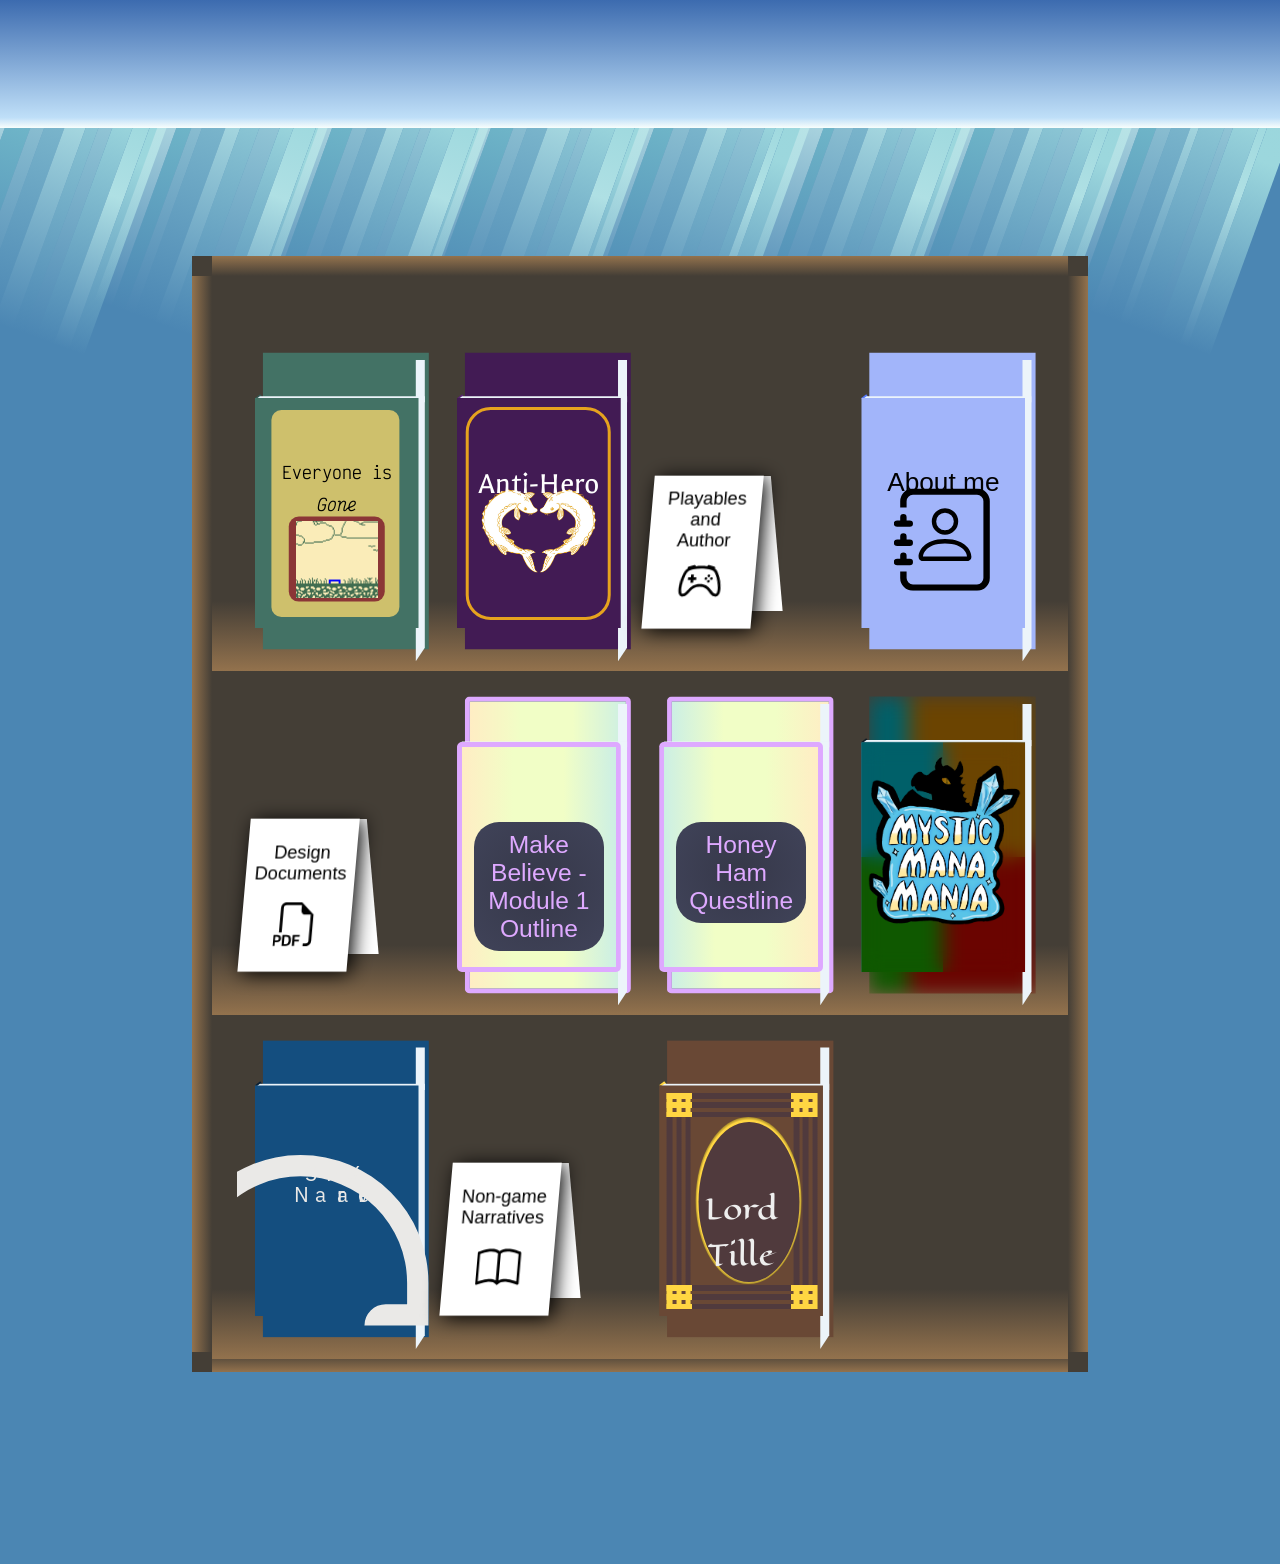
==== commit 1b415105: "Update shelf.html" ====
--- a/Portfolio/shelf.html
+++ b/Portfolio/shelf.html
@@ -7,7 +7,7 @@
     
     <!-- Fonts -->
     <style>
-        @import url('https://fonts.googleapis.com/css2?family=Coming+Soon&family=Eagle+Lake&family=Galdeano&family=IBM+Plex+Sans:ital,wght@0,100..700;1,100..700&family=Victor+Mono:ital,wght@0,100..700;1,100..700&display=swap');
+        @import url('https://fonts.googleapis.com/css2?family=Caudex:ital,wght@0,400;0,700;1,400;1,700&family=Coming+Soon&family=Eagle+Lake&family=Galdeano&family=IBM+Plex+Sans:ital,wght@0,100..700;1,100..700&family=Victor+Mono:ital,wght@0,100..700;1,100..700&display=swap');
     </style>
 
 </head>
@@ -16,6 +16,7 @@
     </div>
     <div id="pageBlur">
     </div>
+    <!-- <img class="fish" id="gold" src="files/gold.png"></img> -->
 
     <!-- Top and both sides of the bookshelf -->
     <div id="bookShelf1"></div>
@@ -331,7 +332,7 @@
                                 </div>
                         </div>
                         <div class="page pg2">
-                            <h3>Make Believe - Module 1 Outline</h3>
+                            <h3 class="mbText">Make Believe - Module 1 Outline</h3>
                             <iframe class="pdf" src="files/Make Believe - Module 1 Outline.pdf" title="Embedded PDF Document" frameborder="0" allowfullscreen></iframe>
                         </div>
                         </div>
@@ -373,7 +374,7 @@
                             </div>
                         </div>
                         <div class="page pg2">
-                            <h3>Honey Ham Questline</h3>
+                            <h3 class="mbText">Honey Ham Questline</h3>
                             <iframe class="pdf" src="files/Honey Ham Questline.pdf" title="Embedded PDF Document" frameborder="0" allowfullscreen></iframe>
                         </div>
                         </div>
@@ -418,7 +419,7 @@
                             </div>
                         </div>
                         <div class="page pg2">
-                            <h3>The Four Kingdoms: Rulebook</h3>
+                            <h3 id="kingText">The Four Kingdoms: Rulebook</h3>
                             <iframe class="pdf" src="files/FourKindoms_RuleBook.pdf" title="Embedded PDF Document" frameborder="0" allowfullscreen></iframe> 
                         </div>
                         </div>
@@ -463,7 +464,7 @@
                             </div>
                         </div>
                         <div class="page pg2">
-                            <h3>SFX Narrative</h3>
+                            <h3 id="sfxText">SFX Narrative</h3>
                             <iframe id="sfxFile" width="90%" height="166" scrolling="no" frameborder="no" src="https://w.soundcloud.com/player/?url=https%3A//api.soundcloud.com/tracks/soundcloud%3Atracks%3A1951184619%3Fsecret_token%3Ds-4tdaQ8lPmaO&color=%23273d77&auto_play=false&hide_related=false&show_comments=true&show_user=true&show_reposts=false&show_teaser=true"></iframe>
                         </div>
                         </div>
@@ -541,7 +542,7 @@
                             </div>
                         </div>
                         <div class="page pg2">
-                            <h3>Lord Tille</h3>
+                            <h3 id="lordText">Lord Tille</h3>
                             <iframe class="pdf" src="files/Lord Tille.pdf" title="Embedded PDF Document" frameborder="0" allowfullscreen></iframe> 
                         </div>
                         </div>
@@ -570,6 +571,7 @@
     let bookNum;
     let bookTF = false;
     let loopCount = 0;
+    let rayFlag = false;
 
     function shelfLength(){
         //* Header formatting *//
@@ -593,6 +595,7 @@
                 rays[i].style.width = (lights[0].offsetWidth * firstNum) + "px";
                 rays[i+1].style.width = (lights[0].offsetWidth * secondNum) + "px";
             }
+
         //* Header formatting *//
 
 
@@ -734,8 +737,6 @@
             twineBorder.style.height = (front[1].clientHeight * .9) + "px";
 
             //Book4 and Book5 specific elements
-            // front[3].style.height = (w * .18 - 5) + "px";
-            // front[4].style.height = (w * .18 - 5) + "px";
             papersTop[3].style.clipPath = "polygon("+ (wide+5.5) +"px 25%,.5% 21%,1.5% 18.5%,"+ (wide+5.5) +"px 18.5%)";
             papersTop[4].style.clipPath = "polygon("+ (wide+5.5) +"px 25%,.5% 21%,1.5% 18.5%,"+ (wide+5.5) +"px 18.5%)";
 
@@ -924,15 +925,31 @@
         let text = document.getElementsByClassName("desc");
         let goneText = document.getElementById("goneText");
         let antiText = document.getElementById("antiText");
-        let questText = document.getElementsByClassName("questT");
+        let aboutText = document.getElementById("aboutText");
+        let mbText = document.getElementsByClassName("mbText");
+        let kingText = document.getElementById("kingText");
+        let sfxText = document.getElementById("sfxText");
+        let lordText = document.getElementById("lordText");
         let siteExplain = document.getElementById("siteExplain");
         let fontsArray = ["\"Victor Mono\", monospace","\"Galdeano\", sans-serif","\"IBM Plex Sans JP\", sans-serif"]
         
         goneText.style.fontSize = (pg2[i].offsetWidth / 20) + "px";
         antiText.style.fontSize = (pg2[i].offsetWidth / 10) + "px";
+        aboutText.style.fontSize = (pg2[i].offsetWidth / 12) + "px";
+        mbText[0].style.fontSize = (pg2[i].offsetWidth / 20) + "px";
+        mbText[1].style.fontSize = (pg2[i].offsetWidth / 20) + "px";
+        kingText.style.fontSize = (pg2[i].offsetWidth / 15) + "px";
+        sfxText.style.fontSize = (pg2[i].offsetWidth / 15) + "px";
+        lordText.style.fontSize = (pg2[i].offsetWidth / 15) + "px";
 
         text[i].style.fontSize = (pg2[i].offsetWidth / 35) + "px";
         siteExplain.style.fontSize = (pg2[i].offsetWidth / 35) + "px";
+
+        let fontDivide = 0;
+        while(text[i].scrollHeight > text[i].clientHeight){
+            text[i].style.fontSize = (pg2[i].offsetWidth / fontDivide) + "px";
+            fontDivide++;
+        }
 
         //playables
         if(i == 0 || i == 1){
@@ -950,20 +967,35 @@
         let stickynotes = document.getElementsByClassName("stickynote");
         let skills = document.getElementsByClassName("skills");
         let h2s = document.getElementsByClassName("subtitle");
-        
-        stickynotes[i].style.width = (pg2[i].offsetWidth / 2) + "px";
-        stickynotes[i].style.height = (pg2[i].offsetHeight / 3) + "px";
 
         if(i == 0 || i == 1){
+            stickynotes[i].style.width = (pg2[i].offsetWidth / 2) + "px";
+            stickynotes[i].style.height = (pg2[i].offsetHeight / 3) + "px";
+
             h2s[i].style.fontSize = (stickynotes[i].offsetWidth / 10) + "px";
             skills[i].style.fontSize = (stickynotes[i].offsetWidth / 17) + "px";
+
+            fontDivide = 0;
+            while(skills[i-1].scrollHeight > skills[i-1].clientHeight){
+                skills[i-1].style.fontSize = (stickynotes[i-1].offsetWidth / fontDivide) + "px";
+                fontDivide++;
+            }
         }
         else if (i == 2){
             h2s[i].style.fontSize = (pg2[i].offsetWidth / 20) + "px";
         }
         else{
+            stickynotes[i-1].style.width = (pg2[i].offsetWidth / 2) + "px";
+            stickynotes[i-1].style.height = (pg2[i].offsetHeight / 3) + "px";
+
             h2s[i].style.fontSize = (stickynotes[i-1].offsetWidth / 10) + "px";
-            skills[i].style.fontSize = (stickynotes[i-1].offsetWidth / 17) + "px";
+            skills[i-1].style.fontSize = (stickynotes[i-1].offsetWidth / 17) + "px";
+
+            fontDivide = 0;
+            while(skills[i-1].scrollHeight > skills[i-1].clientHeight){
+                skills[i-1].style.fontSize = (stickynotes[i-1].offsetWidth / fontDivide) + "px";
+                fontDivide++;
+            }
         }
     }
 
